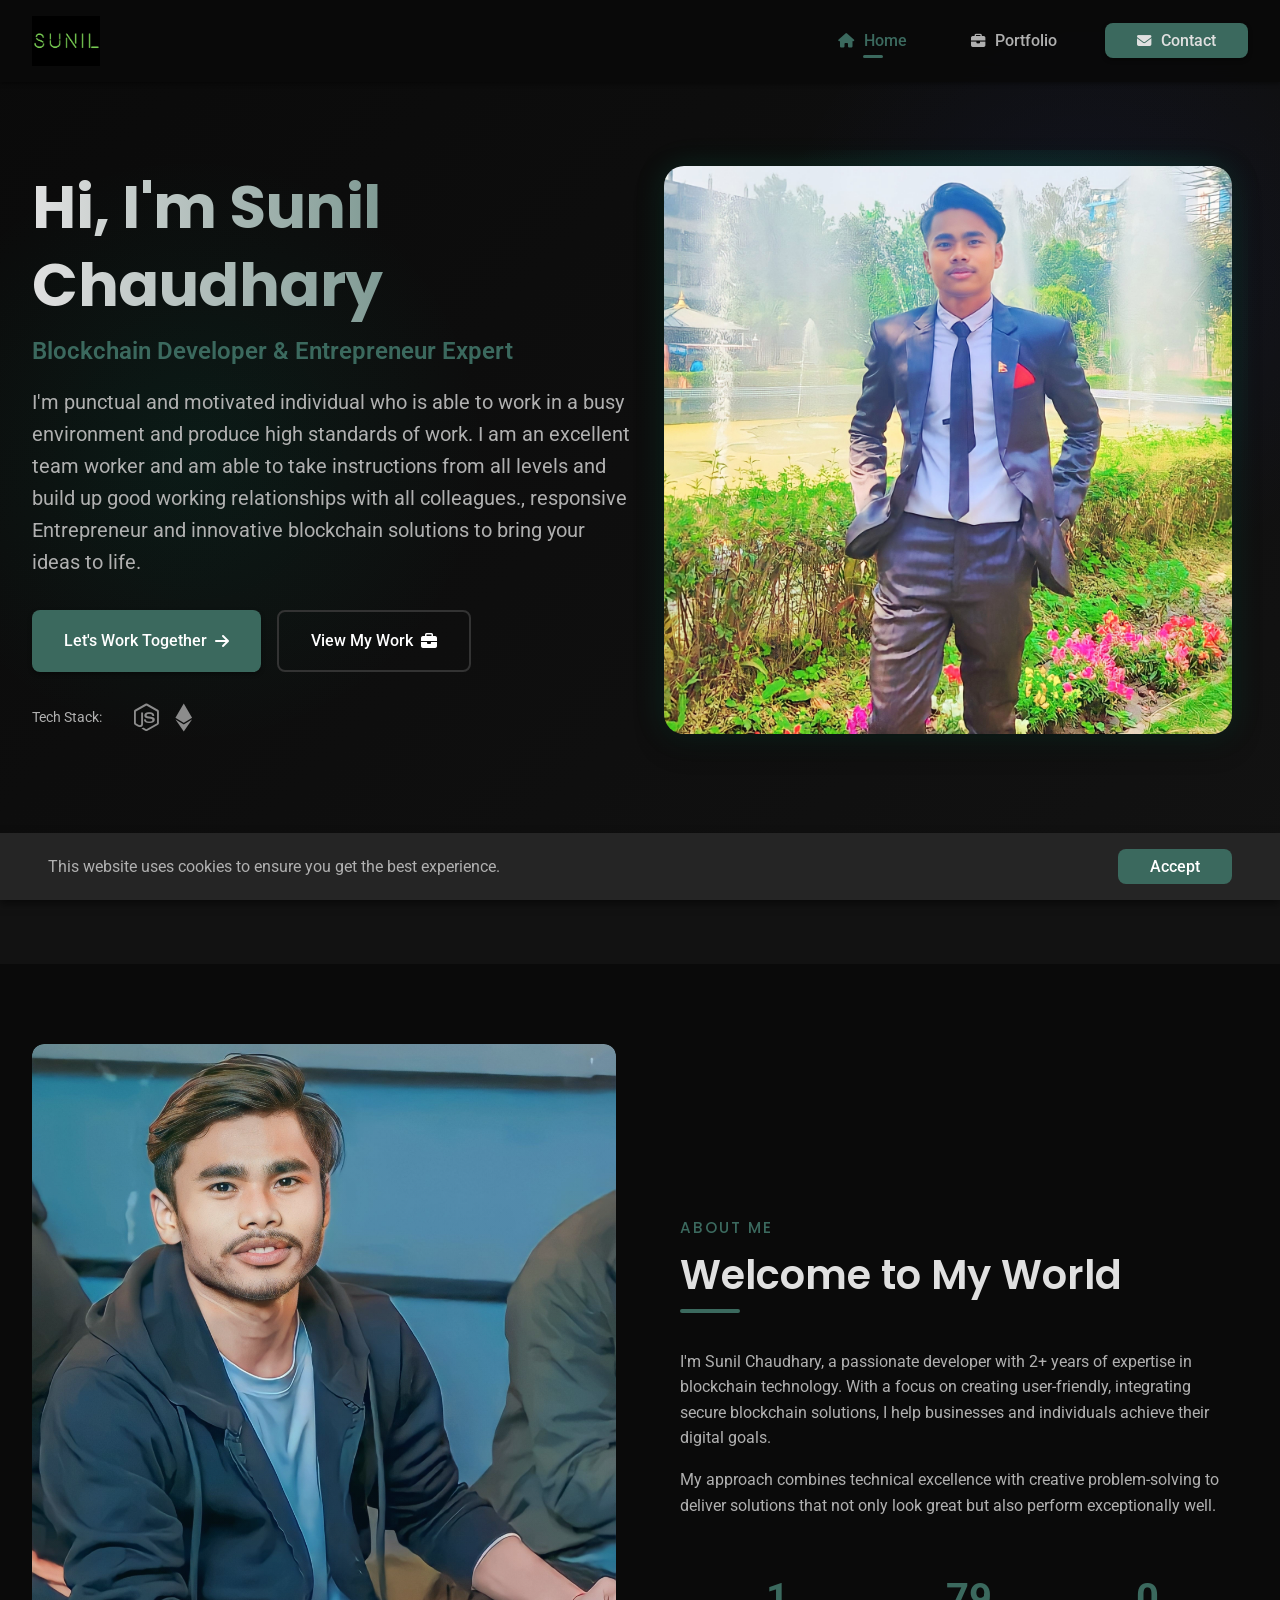
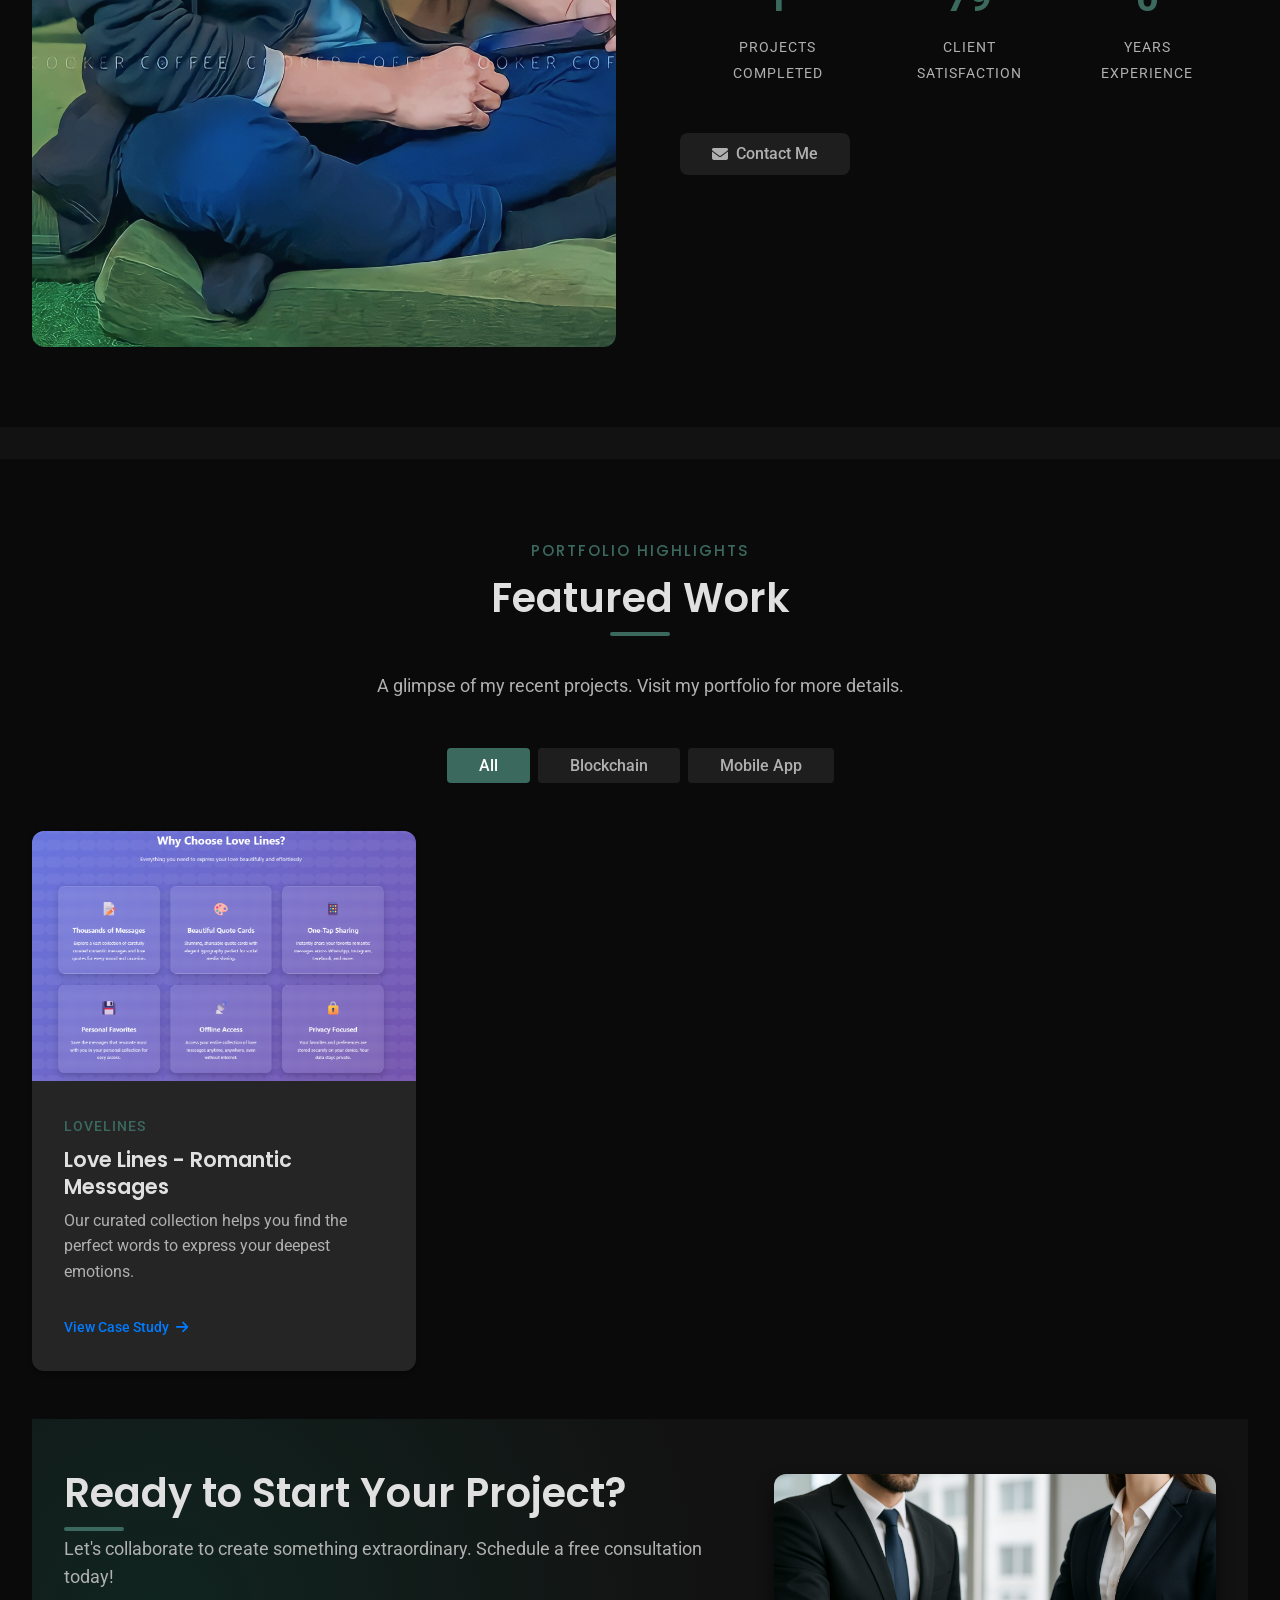
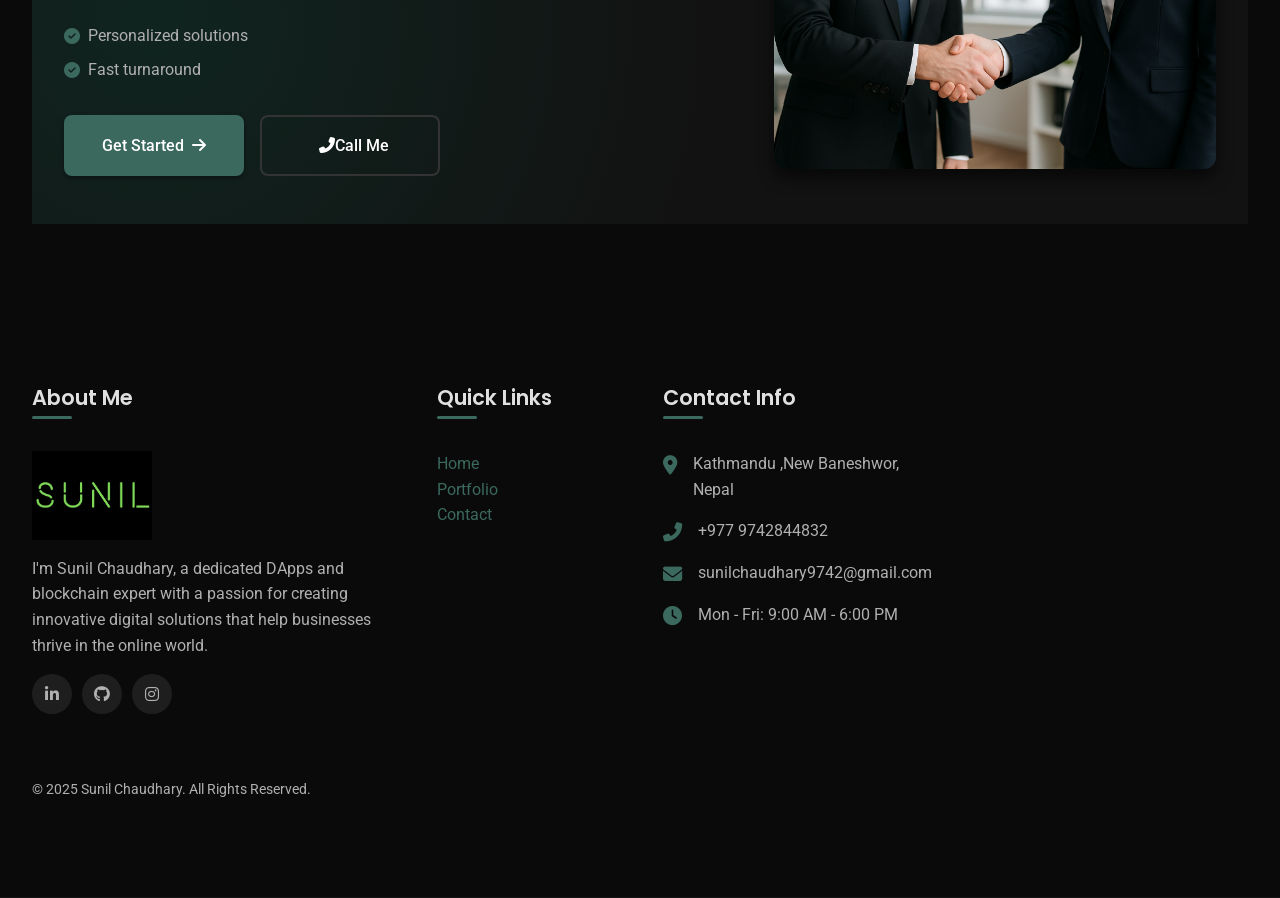
==== index.html @ 22978371 "index.html" ====
<!DOCTYPE html>
<html lang="en">
<head>
    <!-- Basic Meta Tags -->
    <meta charset="UTF-8">
    <meta name="viewport" content="width=device-width, initial-scale=1.0">
    <meta http-equiv="X-UA-Compatible" content="ie=edge">
    <!-- Wolf Face Favicon -->
    <meta name="google-adsense-account" content="ca-pub-7037045839749874">
<meta http-equiv="Content-Security-Policy" content="upgrade-insecure-requests">

    
    <!-- SEO Meta Tags -->
    <meta name="title" content="Sunil Chaudhary - Entrepreneur & Blockchain Developer ">
    <meta name="description" content="Looking for a professional Sunil Chaudhary delivers expert blockchain solutions with 2+ years experience. Specializing in responsive design, smart contracts for businesses worldwide. Hire a skilled developer today!">
    <meta name="keywords" content="Sunil Chaudhary, blockchain developer,blockchain integration, , smart contracts, DApps, ">
    <meta name="author" content="Sunil Chaudhary">
    <meta name="revisit-after" content="6 days">
    <meta name="language" content="English">
    <meta name="geo.region" content="US-NP">
    <meta name="geo.placename" content="NEPAL">

     <!-- Open Graph / Facebook -->
   <meta property="og:title" content="Sunil Chaudhary Entrepreneur & Blockchain Developer">
    <meta property="og:description" content="Sunil Chaudhary offers professional app development and blockchain solutions with 2+ years of experience. Specializing in responsive design, smart contracts, .">
    <meta property="og:type" content="appsite">
    <meta property="og:url" content="https://sunilchaudhary3.com.np/">
    <meta property="og:image" content="https://sunilchaudhary3.com.np/og-image.jpg">
    <meta property="og:image:width" content="1200">
    <meta property="og:image:height" content="630">
    <meta property="og:site_name" content="Sunil Chaudhary app Development">
    <meta property="og:locale" content="en_US">
    

    <!-- Twitter -->
    <meta name="twitter:card" content="summary_large_image">
    <meta name="twitter:site" content="@sunilchaudhary">
    <meta name="twitter:creator" content="@sunilchaudhary">
    <meta name="twitter:title" content="Sunil Chaudhary - Expert app & Blockchain Developer">
    <meta name="twitter:description" content="Sunil Chaudhary offers professional app development and blockchain solutions. Explore my portfolio,  and contact me for custom projects.">
    <meta name="twitter:image" content="image/logo.png">
    
    <!-- Canonical Link -->
    <link rel="canonical" href="https://sunilchaudhary3.com.np/" />
    
    
    
    <!-- Fonts -->
    <link href="https://fonts.googleapis.com/css2?family=Poppins:wght@300;400;500;600;700&family=Roboto:wght@300;400;500;700&display=swap" rel="stylesheet">
    
    <!-- Font Awesome Icons -->
    <link rel="stylesheet" href="https://cdnjs.cloudflare.com/ajax/libs/font-awesome/6.4.0/css/all.min.css">
    <link rel="icon" type="image/jpeg" href="favicon.jpg">
    <!-- Stylesheets -->
    <link rel="stylesheet" href="styles.css">
    
     <script src="main.js"></script>
    
    
    
    <title>Sunil Chaudhary - Entrepreneur & Blockchain Developer | </title>
    
    <!-- Structured Data for SEO -->
    <script type="application/ld+json">
    {
      "@context": "https://www.linkedin.com/in/sunil-chaudhary-114801278/",
      "@type": "ProfessionalService",
      "name": "Sunil Chaudhary app Development",
      "image": "https://www.linkedin.com/in/sunil-chaudhary-114801278/",
      "url": "https://sunilchaudhary3.com.np/",
      "telephone": "+977 9742844832",
      "address": {
        "@type": "PostalAddress",
        "streetAddress": "456 Tech Street",
        "addressLocality": "NEPAL",
        "addressRegion": "NP",
        "postalCode": "44600",
        "addressCountry": "US"
      },
      "geo": {
        "@type": "GeoCoordinates",
        "latitude":	27.70077°N,
        "longitude": 85.30014° E

      },
      "openingHoursSpecification": {
        "@type": "OpeningHoursSpecification",
        "dayOfWeek": [
          "Monday",
          "Tuesday",
          "Wednesday",
          "Thursday",
          "friday",
        ],
        "opens": "09:00",
        "closes": "18:00"
      },
      "sameAs": [
       
        "https://www.linkedin.com/in/sunil-chaudhary-114801278/"
      ]
    }
    </script>
</head>
<body>
    <!-- Skip to Main Content for Accessibility -->
    <a href="#main-content" class="skip-to-content">Skip to content</a>


    <!-- Cookie Consent Banner -->
    <div id="cookie-consent" class="cookie-banner">
        <div class="container">
            <p>This website uses cookies to ensure you get the best experience. </p>
            <button id="accept-cookies" class="cookie-btn">Accept</button>
        </div>
    </div>

    <!-- Header Section -->
    <header class="header">
        <div class="container">
            <div class="logo">
                <a href="index.html" aria-label="Sunil Chaudhary Home">
                    
                    <img src="image/logo.png" alt="Sunil Chaudhary Logo" width="150" height="150">
                </a>
            </div>
            
            <!-- Mobile Menu Toggle -->
            <button class="mobile-menu-toggle" aria-label="Toggle Navigation Menu">
                <i class="fas fa-bars"></i>
            </button>
            
            <nav class="nav-menu">
                <ul>
                    <li><a href="index.html" class="active"><i class="fas fa-home"></i> Home</a></li>
                    <li><a href="portfolio.html"><i class="fas fa-briefcase"></i> Portfolio</a>
                    <li><a href="contact.html" class="contact-btn"><i class="fas fa-envelope"></i> Contact</a></li>
                </ul>
            </nav>
        </div>
    </header>

    <main id="main-content">
        <!-- Hero Section -->
        <section class="hero">
            <div class="container">
                <div class="hero-content">
                    <h1 class="animate-fade-in">Hi, I'm Sunil Chaudhary</h1>
                    <p class="subtitle animate-slide-up">Blockchain Developer & Entrepreneur Expert</p>
                    <p class="intro-text animate-slide-up delay-1">I'm punctual and motivated individual who is able to work in a busy environment and produce high standards of work. I am an excellent team worker and am able to take instructions from all levels and build up good working relationships with all colleagues., responsive Entrepreneur and innovative blockchain solutions to bring your ideas to life.</p>
                    <div class="hero-cta animate-slide-up delay-2">
                        <a href="contact.html" class="cta-button primary">Let's Work Together <i class="fas fa-arrow-right"></i></a>
                        <a href="portfolio.html" class="cta-button secondary">View My Work <i class="fas fa-briefcase"></i></a>
                    </div>
                    <div class="tech-stack animate-fade-in delay-3">
                        <span>Tech Stack:</span>
                        <i class="fab fa-Solidity" title="Solidity"></i>
                        <i class="fab fa-node-js" title="Node.js"></i>
                        <i class="fab fa-ethereum" title="Ethereum"></i>
                    
                        
                    </div>
                </div>
                <div class="hero-image animate-slide-in-right">
                    <img src="image/logo.gen.jpg" alt="Sunil Chaudhary - Blockchain Developer and Entrepreneur Expert" width="600" height="500">
                </div>
            </div>
        </section>

        <!-- AdSense Banner -->
        <div class="ad-container">
            <div class="container">
                <!-- AdSense Ad Unit -->
                <ins class="adsbygoogle"
                     style="display:block"
                     data-ad-client="ca-pub-XXXXXXXXXXXXXXXX"
                     data-ad-slot="XXXXXXXXXX"
                     data-ad-format="auto"
                     data-full-width-responsive="true"></ins>
            </div>
        </div>

        <!-- Introduction Section -->
        <section class="introduction" id="introduction">
            <div class="container">
                <div class="two-col-layout">
                    <div class="intro-image">
                        <img src="image/logo.svg.jpg" alt="Sunil Chaudhary - Blockchain Expert" width="400" height="500">
                    </div>
                    <div class="intro-content">
                        <span class="section-subtitle">About Me</span>
                        <h2>Welcome to My World</h2>
                        <p>I'm Sunil Chaudhary, a passionate developer with 2+ years of expertise in  blockchain technology. With a focus on creating user-friendly, integrating secure blockchain solutions, I help businesses and individuals achieve their digital goals.</p>
                        <p>My approach combines technical excellence with creative problem-solving to deliver solutions that not only look great but also perform exceptionally well.</p>
                        
                        <div class="stats-container">
                            <div class="stat-item">
                                <span class="stat-number">2+</span>
                                <span class="stat-label">Projects Completed</span>
                            </div>
                            <div class="stat-item">
                                <span class="stat-number">100+</span>
                                <span class="stat-label">Client Satisfaction</span>
                            </div>
                            <div class="stat-item">
                                <span class="stat-number">1+</span>
                                <span class="stat-label">Years Experience</span>
                            </div>
                        </div>
                         
                        
                        <div class="quick-links"> 
                            <a href="contact.html" class="link-button"><i class="fas fa-envelope"></i> Contact Me</a>
                            
                        </div>
                    </div>
                </div>
            </div>
        </section>

        <!-- AdSense In-article Ad -->
        <div class="ad-container in-article">
            <div class="container">
                <ins class="adsbygoogle"
                     style="display:block; text-align:center;"
                     data-ad-layout="in-article"
                     data-ad-format="fluid"
                     data-ad-client="ca-pub-XXXXXXXXXXXXXXXX"
                     data-ad-slot="XXXXXXXXXX"></ins>
            </div>
        </div>

        <!-- Featured Work Section -->
        <section class="featured-work" id="featured-work">
            <div class="container">
                <div class="section-header">
                    <span class="section-subtitle">Portfolio Highlights</span>
                    <h2>Featured Work</h2>
                    <p class="section-description">A glimpse of my recent projects. Visit my portfolio for more details.</p>
                </div>
                
                <div class="work-filter">
                    <button class="filter-btn active" data-filter="all">All</button> 
                    <button class="filter-btn" data-filter="blockchain">Blockchain</button>
               <button class="filter-btn" data-filter="blockchain">Mobile App</button>
                </div>
                
                <div class="work-grid">     
                    <div class="work-item" data-category="blockchain ecommerce">
                        <div class="work-img">
                            <img src="image/lovelines.png" alt="App by Sunil Chaudhary" loading="lazy" width="370" height="250">
                            <div class="work-overlay">
                                <div class="work-links">
                                    <a href="portfolio.html" class="work-link"><i class="fas fa-link"></i></a>
                                    <a href="image/lovelines.png" class="work-zoom"><i class="fas fa-search-plus"></i></a>
                                </div>
                            </div>
                        </div>
                        <div class="work-content">
                            <span class="work-category">lovelines</span>
                            <h3>Love Lines - Romantic Messages</h3>
                            <p>Our curated collection helps you find the perfect words to express your deepest emotions.</p>
                            <a href="portfolio.html" class="read-more">View Case Study <i class="fas fa-arrow-right"></i></a>
                        </div>
                    </div>
                </div>

 
        <!-- Call to Action Section -->
        <section class="cta-section">
            <div class="container">
                <div class="cta-inner">
                    <div class="cta-content">
                        <h2>Ready to Start Your Project?</h2>
                        <p>Let's collaborate to create something extraordinary. Schedule a free consultation today!</p>
                        <ul class="cta-features">
                            <li><i class="fas fa-check-circle"></i> Personalized solutions</li>
                            <li><i class="fas fa-check-circle"></i> Fast turnaround</li>
                        </ul>
                        <div class="cta-buttons">
                            <a href="contact.html" class="cta-button primary">Get Started <i class="fas fa-arrow-right"></i></a>
                            <a href="tel:++9779742844832" class="cta-button secondary"><i class="fas fa-phone-alt"></i> Call Me</a>
                        </div>
                    </div>
                    <div class="cta-image">
                        <img src="image/let's connect.png" alt="Let's work together" width="450" height="350" loading="lazy">
                    </div>
                </div>
            </div>
        </section>
    </main>

    <!-- Footer Section -->
    <footer class="footer">
        <div class="footer-top">
            <div class="container">
                <div class="footer-widgets">
                    <div class="footer-widget about">
                        <h3 class="widget-title">About Me</h3>
                        <div class="widget-content">
                            <img src="image/logo.png" alt="Sunil Chaudhary Logo" width="120" height="40" class="footer-logo">
                            <p>I'm Sunil Chaudhary, a dedicated DApps and blockchain expert with a passion for creating innovative digital solutions that help businesses thrive in the online world.</p>
                            <div class="social-links">
                                <a href="https://www.linkedin.com/in/sunil-chaudhary-114801278/" target="_blank" rel="noopener noreferrer" aria-label="LinkedIn"><i class="fab fa-linkedin-in"></i></a>
                                <a href="https://github.com/sunilchaudhary97" target="_blank" rel="noopener noreferrer" aria-label="GitHub"><i class="fab fa-github"></i></a>
                                <a href="https://www.instagram.com/becomingsunil35/" target="_blank" rel="noopener noreferrer" aria-label="Instagram"><i class="fab fa-instagram"></i></a>

                                
                            </div>
                        </div>
                    </div>
                    
                    <div class="footer-widget links">
                        <h3 class="widget-title">Quick Links</h3>
                        <div class="widget-content">
                            <ul>
                                <li><a href="index.html">Home</a></li>
                                <li><a href="portfolio.html">Portfolio</a></li>
                                <li><a href="contact.html">Contact</a></li>
                            </ul>
                        </div>
                    </div>
                
                    <div class="footer-widget contact">
                        <h3 class="widget-title">Contact Info</h3>
                        <div class="widget-content">
                            <div class="contact-info">
                                <div class="info-item">
                                    <i class="fas fa-map-marker-alt"></i>
                                    <p>Kathmandu ,New Baneshwor, Nepal</p>
                                </div>
                                <div class="info-item">
                                    <i class="fas fa-phone-alt"></i>
                                    <p><a href="tel:+977 9742844832">+977 9742844832</a></p>
                                </div>
                                <div class="info-item">
                                    <i class="fas fa-envelope"></i>
                                    <p><a href="mailto:sunilchaudhary9742@gmail.com">sunilchaudhary9742@gmail.com</a></p>
                                </div>
                                <div class="info-item">
                                    <i class="fas fa-clock"></i>
                                    <p>Mon - Fri: 9:00 AM - 6:00 PM</p>
                            </div>
                        </div>
                    </div>
                </div>
            </div>
        </div>
        
        <div class="footer-bottom">
            <div class="container">
                <div class="copyright">
                    <p>&copy; 2025 Sunil Chaudhary. All Rights Reserved.</p>
                </div>
            </div>
        </div>
        
        <!-- Back to Top Button -->
        <a href="#" id="back-to-top" class="back-to-top" aria-label="Back to Top">
            <i class="fas fa-arrow-up"></i>
        </a>
    </footer>

    <!-- Cookie Consent Script -->
    <script>
        document.addEventListener('DOMContentLoaded', function() {
            const cookieConsent = document.getElementById('cookie-consent');
            const acceptCookies = document.getElementById('accept-cookies');
            
            // Check if user has already accepted cookies
            if (!localStorage.getItem('cookiesAccepted')) {
                cookieConsent.classList.add('show');
            }
            
            acceptCookies.addEventListener('click', function() {
                localStorage.setItem('cookiesAccepted', 'true');
                cookieConsent.classList.remove('show');
            });
        });
    </script>

    <!-- JavaScript Libraries and Custom Scripts -->
    <script src="https://code.jquery.com/jquery-3.6.0.min.js"></script>
    <script src="js/main.js"></script>
    <script src="js/animation.js"></script>
    
    
    <!-- Google Analytics Script --><script>
        window.dataLayer = window.dataLayer || [];
        function gtag(){dataLayer.push(arguments);}
        gtag('js', new Date());
        gtag('config', 'G-XXXXXXXXXX');
    </script>
    
    <!-- AdSense Script Initialization -->
    <script>
        (adsbygoogle = window.adsbygoogle || []).push({});
    </script>

          
    </script>
</body>
</html>
---- styles.css ----
/*--------------------------------------------------------------
# Base CSS - Comprehensive styling for Sunil Chaudhary's Portfolio
# Author: Sunil Chaudhary
# Version: 1.0
--------------------------------------------------------------*/

/*--------------------------------------------------------------
# CSS Variables & Normalization
--------------------------------------------------------------*/
:root {
    /* Color Variables */
    --primary-color: #3b695e;
    --primary-color-dark: #00a57d;
    --primary-color-light: #1de9b6;
    --secondary-color: #363d67;
    --accent-color: #4a2d37;
    --dark-bg: #121212;
    --darker-bg: #0a0a0a;
    --dark-surface: #1e1e1e;
    --dark-card: #252525;
    --dark-border: #333333;
    --text-primary: #ffffff;
    --text-secondary: #b0b0b0;
    --text-muted: #8c8c8c;
    --text-highlight: #e0e0e0;
    --success-color: #4caf50;
    --warning-color: #ff9800;
    --danger-color: #7c5956;
    --info-color: #2196f3;
    
    /* Typography */
    --font-heading: 'Poppins', sans-serif;
    --font-body: 'Roboto', sans-serif;
    
    /* Spacing */
    --spacing-xs: 0.25rem;
    --spacing-sm: 0.5rem;
    --spacing-md: 1rem;
    --spacing-lg: 2rem;
    --spacing-xl: 3rem;
    --spacing-xxl: 5rem;
    
    /* Border Radius */
    --border-radius-sm: 4px;
    --border-radius-md: 8px;
    --border-radius-lg: 12px;
    --border-radius-xl: 20px;
    --border-radius-circle: 50%;
    
    /* Shadows */
    --shadow-sm: 0 2px 4px rgba(0, 0, 0, 0.4);
    --shadow-md: 0 4px 8px rgba(0, 0, 0, 0.5);
    --shadow-lg: 0 8px 16px rgba(0, 0, 0, 0.6);
    --shadow-inner: inset 0 2px 4px rgba(0, 0, 0, 0.25);
    
    /* Transitions */
    --transition-fast: 0.2s ease;
    --transition-normal: 0.3s ease;
    --transition-slow: 0.5s ease;
    
    /* Container Widths */
    --container-max-width: 1400px;
    --container-width-lg: 1200px;
    --container-width-md: 960px;
    --container-width-sm: 720px;
    --container-width-xs: 540px;
    
    /* Z-index layers */
    --z-tooltip: 10;
    --z-fixed: 100;
    --z-modal: 1000;
}

/* Normalization */
*,
*::before,
*::after {
    box-sizing: border-box;
    margin: 0;
    padding: 0;
}

html {
    font-size: 16px;
    scroll-behavior: smooth;
    scrollbar-width: thin;
    scrollbar-color: var(--primary-color) var(--dark-bg);
}

body {
    font-family: var(--font-body);
    font-size: 1rem;
    line-height: 1.6;
    color: var(--text-primary);
    background-color: var(--dark-bg);
    overflow-x: hidden;
    min-height: 100vh;
}

img {
    max-width: 100%;
    height: auto;
    display: block;
}

a {
    color: var(--primary-color);
    text-decoration: none;
    transition: color var(--transition-normal);
}

a:hover {
    color: var(--primary-color-light);
}

ul {
    list-style: none;
}

button,
input,
textarea,
select {
    font-family: inherit;
    font-size: inherit;
    outline: none;
    border: none;
}

button {
    cursor: pointer;
    background: transparent;
}

/* Custom scrollbar */
::-webkit-scrollbar {
    width: 10px;
    height: 10px;
}

::-webkit-scrollbar-track {
    background: var(--darker-bg);
}

::-webkit-scrollbar-thumb {
    background: var(--primary-color-dark);
    border-radius: var(--border-radius-md);
}

::-webkit-scrollbar-thumb:hover {
    background: var(--primary-color);
}

/*--------------------------------------------------------------
# Typography
--------------------------------------------------------------*/
h1, h2, h3, h4, h5, h6 {
    font-family: var(--font-heading);
    font-weight: 600;
    line-height: 1.3;
    margin-bottom: var(--spacing-md);
    color: var(--text-highlight);
}

h1 {
    font-size: 3.5rem;
    font-weight: 700;
    letter-spacing: -0.5px;
    margin-bottom: var(--spacing-lg);
}

h2 {
    font-size: 2.5rem;
    position: relative;
    margin-bottom: var(--spacing-xl);
}

h2:after {
    content: '';
    position: absolute;
    bottom: -12px;
    left: 0;
    width: 60px;
    height: 4px;
    background: var(--primary-color);
    border-radius: var(--border-radius-sm);
}

.section-header h2:after {
    left: 50%;
    transform: translateX(-50%);
}

h3 {
    font-size: 1.75rem;
}

h4 {
    font-size: 1.5rem;
}

h5 {
    font-size: 1.25rem;
}

h6 {
    font-size: 1rem;
}

p {
    margin-bottom: var(--spacing-md);
    color: var(--text-secondary);
}

.section-subtitle {
    font-family: var(--font-heading);
    font-size: 0.95rem;
    font-weight: 500;
    text-transform: uppercase;
    letter-spacing: 2px;
    color: var(--primary-color);
    margin-bottom: var(--spacing-sm);
    display: block;
}

.section-description {
    color: var(--text-secondary);
    font-size: 1.1rem;
    max-width: 700px;
    margin: 0 auto var(--spacing-xl);
}

.text-muted {
    color: var(--text-muted);
}

.text-center {
    text-align: center;
}

.text-right {
    text-align: right;
}

.text-primary {
    color: var(--primary-color);
}

.text-accent {
    color: var(--accent-color);
}

/*--------------------------------------------------------------
# Layout & Containers
--------------------------------------------------------------*/
.container {
    width: 100%;
    max-width: var(--container-max-width);
    padding: 0 var(--spacing-lg);
    margin: 0 auto;
}

section {
    padding: var(--spacing-xxl) 0;
    position: relative;
}

section:nth-child(odd) {
    background-color: var(--darker-bg);
}

.section-header {
    text-align: center;
    margin-bottom: var(--spacing-xl);
}

.two-col-layout {
    display: grid;
    grid-template-columns: repeat(2, 1fr);
    gap: var(--spacing-xl);
    align-items: center;
}

/*--------------------------------------------------------------
# Header & Navigation
--------------------------------------------------------------*/
.header {
    position: fixed;
    top: 0;
    left: 0;
    width: 100%;
    background-color: rgba(10, 10, 10, 0.95);
    box-shadow: var(--shadow-sm);
    padding: var(--spacing-md) 0;
    z-index: var(--z-fixed);
    backdrop-filter: blur(10px);
    -webkit-backdrop-filter: blur(10px);
    transition: all var(--transition-normal);
}

.header.scrolled {
    padding: var(--spacing-sm) 0;
    background-color: rgba(10, 10, 10, 0.98);
    box-shadow: var(--shadow-md);
}

.header .container {
    display: flex;
    justify-content: space-between;
    align-items: center;
}

.logo {
    display: flex;
    align-items: center;
}

.logo img {
    max-height: 50px;
    width: auto;
}

.nav-menu {
    display: flex;
    align-items: center;
}

.nav-menu ul {
    display: flex;
    align-items: center;
    gap: var(--spacing-lg);
}

.nav-menu a {
    color: var(--text-secondary);
    font-weight: 500;
    font-size: 1rem;
    padding: var(--spacing-sm) var(--spacing-md);
    border-radius: var(--border-radius-md);
    transition: all var(--transition-normal);
    position: relative;
}

.nav-menu a i {
    margin-right: 6px;
    font-size: 0.9rem;
}

.nav-menu a:hover,
.nav-menu a.active {
    color: var(--primary-color);
}

.nav-menu a.active:after {
    content: '';
    position: absolute;
    bottom: 0;
    left: 50%;
    transform: translateX(-50%);
    width: 20px;
    height: 3px;
    background-color: var(--primary-color);
    border-radius: var(--border-radius-sm);
}

.contact-btn {
    background-color: var(--primary-color);
    color: var(--text-highlight) !important;
    padding: var(--spacing-sm) var(--spacing-lg) !important;
    border-radius: var(--border-radius-md);
    box-shadow: var(--shadow-sm);
    transition: all var(--transition-normal);
}

.contact-btn:hover {
    background-color: var(--primary-color-dark);
    transform: translateY(-3px);
    box-shadow: var(--shadow-md);
}

.mobile-menu-toggle {
    display: none;
    color: var(--text-primary);
    font-size: 1.5rem;
}

/* Dropdown Menus */

/* Skip to content for accessibility */
.skip-to-content {
    position: absolute;
    left: -9999px;
    z-index: var(--z-modal);
    background: var(--primary-color);
    color: white;
    padding: var(--spacing-md);
    transition: none;
}

.skip-to-content:focus {
    left: 0;
    top: 0;
}

/*--------------------------------------------------------------
# Hero Section
--------------------------------------------------------------*/
.hero {
    min-height: 100vh;
    display: flex;
    align-items: center;
    background: linear-gradient(135deg, var(--darker-bg) 0%, var(--dark-bg) 100%);
    padding-top: 80px;
    position: relative;
    overflow: hidden;
}

.hero::before {
    content: '';
    position: absolute;
    width: 100%;
    height: 100%;
    background: radial-gradient(circle at 15% 50%, rgba(0, 200, 150, 0.08) 0%, transparent 25%),
                radial-gradient(circle at 85% 30%, rgba(61, 90, 254, 0.08) 0%, transparent 25%);
    pointer-events: none;
}

.hero .container {
    display: flex;
    align-items: center;
    justify-content: space-between;
}

.hero-content {
    flex: 1;
    max-width: 600px;
    z-index: 1;
}

.hero h1 {
    margin-bottom: var(--spacing-sm);
    font-size: 3.75rem;
    background: linear-gradient(to right, var(--text-highlight), var(--primary-color));
    -webkit-background-clip: text;
    -webkit-text-fill-color: transparent;
    background-clip: text;
}

.hero .subtitle {
    color: var(--primary-color);
    font-size: 1.5rem;
    font-weight: 600;
    margin-bottom: var(--spacing-md);
}

.hero .intro-text {
    font-size: 1.25rem;
    color: var(--text-secondary);
    margin-bottom: var(--spacing-lg);
}

.hero-cta {
    display: flex;
    gap: var(--spacing-md);
    margin-bottom: var(--spacing-lg);
}

.cta-button {
    padding: var(--spacing-md) var(--spacing-lg);
    border-radius: var(--border-radius-md);
    font-weight: 500;
    display: inline-flex;
    align-items: center;
    justify-content: center;
    transition: all var(--transition-normal);
    min-width: 180px;
}

.cta-button i {
    margin-left: 8px;
}

.cta-button.primary {
    background-color: var(--primary-color);
    color: white;
    box-shadow: var(--shadow-sm);
}

.cta-button.primary:hover {
    background-color: var(--primary-color-dark);
    transform: translateY(-3px);
    box-shadow: var(--shadow-md);
}

.cta-button.secondary {
    background-color: transparent;
    color: var(--text-primary);
    border: 2px solid var(--dark-border);
}

.cta-button.secondary:hover {
    border-color: var(--primary-color);
    color: var(--primary-color);
    transform: translateY(-3px);
}

.hero-image {
    flex: 1;
    max-width: 600px;
    position: relative;
    display: flex;
    justify-content: flex-end;
    z-index: 1;
    padding: var(--spacing-md);
}

.hero-image img {
    border-radius: var(--border-radius-xl);
    box-shadow: 0 10px 30px rgba(0, 0, 0, 0.25), 
                0 0 30px rgba(0, 200, 150, 0.15);
    position: relative;
    z-index: 2;
    transition: all 0.5s ease;
    transform-origin: center;
}

/* Hero image decorative elements */
.hero-image::before {
    content: '';
    position: absolute;
    width: 100%;
    height: 100%;
    background: radial-gradient(circle at 60% 30%, 
                rgba(0, 200, 150, 0.15), 
                transparent 50%);
    top: 0;
    right: 0;
    z-index: 1;
    border-radius: var(--border-radius-xl);
}

.hero-image::after {
    content: '';
    position: absolute;
    width: 80%;
    height: 80%;
    border: 2px dashed rgba(61, 90, 254, 0.2);
    border-radius: var(--border-radius-xl);
    top: 10%;
    right: 10%;
    z-index: 0;
    animation: rotate 50s linear infinite;
}

/* Animations for hero image */
@keyframes float {
    0% {
        transform: translateY(0px);
    }
    50% {
        transform: translateY(-15px);
    }
    100% {
        transform: translateY(0px);
    }
}

@keyframes zoomInReveal {
    0% {
        opacity: 0;
        transform: scale(0.85);
    }
    100% {
        opacity: 1;
        transform: scale(1);
    }
}

@keyframes rotate {
    0% {
        transform: rotate(0deg);
    }
    100% {
        transform: rotate(360deg);
    }
}

/* Animation classes */
.animate-float {
    animation: float 6s ease-in-out infinite;
}

.animate-zoom-in {
    animation: zoomInReveal 1.2s ease-out forwards;
    opacity: 0;
}

.tech-stack {
    display: flex;
    align-items: center;
    gap: var(--spacing-md);
}

.tech-stack span {
    color: var(--text-secondary);
    font-size: 0.9rem;
}

.tech-stack i {
    font-size: 1.75rem;
    color: var(--text-muted);
    transition: all var(--transition-normal);
}

.tech-stack i:hover {
    color: var(--primary-color);
    transform: translateY(-3px);
}

/*--------------------------------------------------------------
# Services Section
--------------------------------------------------------------*/


/*--------------------------------------------------------------
# Introduction Section
--------------------------------------------------------------*/
.intro-image {
    position: relative;
    border-radius: var(--border-radius-lg);
    overflow: hidden;
}

.intro-image::before {
    content: '';
    position: absolute;
    top: 0;
    left: 0;
    width: 100%;
    height: 100%;
    background: linear-gradient(135deg, rgba(0, 200, 150, 0.3), rgba(61, 90, 254, 0.3));
    opacity: 0.3;
    z-index: 1;
}

.intro-image img {
    width: 100%;
    border-radius: var(--border-radius-lg);
    transition: all var(--transition-normal);
}

.intro-image:hover img {
    transform: scale(1.03);
}

.intro-content {
    padding: var(--spacing-md);
}

.stats-container {
    display: flex;
    justify-content: space-between;
    margin: var(--spacing-lg) 0;
}

.stat-item {
    text-align: center;
    padding: var(--spacing-md);
}

.stat-number {
    font-size: 2.5rem;
    font-weight: 700;
    color: var(--primary-color);
    display: block;
    margin-bottom: var(--spacing-xs);
}

.stat-label {
    color: var(--text-secondary);
    font-size: 0.9rem;
    text-transform: uppercase;
    letter-spacing: 1px;
}

.quick-links {
    display: flex;
    gap: var(--spacing-md);
    flex-wrap: wrap;
}

.link-button {
    display: inline-flex;
    align-items: center;
    padding: var(--spacing-sm) var(--spacing-lg);
    border-radius: var(--border-radius-md);
    background-color: var(--dark-surface);
    color: var(--text-secondary);
    font-weight: 500;
    transition: all var(--transition-normal);
}

.link-button i {
    margin-right: var(--spacing-sm);
    transition: transform var(--transition-fast);
}

.link-button:hover {
    background-color: var(--primary-color);
    color: white;
    transform: translateY(-3px);
}

.link-button:hover i {
    transform: translateY(-2px);
}

/*--------------------------------------------------------------
# Work/Portfolio Section
--------------------------------------------------------------*/
.work-filter {
    display: flex;
    justify-content: center;
    gap: var(--spacing-sm);
    margin-bottom: var(--spacing-xl);
    flex-wrap: wrap;
}

.filter-btn {
    padding: var(--spacing-sm) var(--spacing-lg);
    border-radius: var(--border-radius-sm);
    background-color: var(--dark-surface);
    color: var(--text-secondary);
    font-weight: 500;
    transition: all var(--transition-normal);
}

.filter-btn:hover,
.filter-btn.active {
    background-color: var(--primary-color);
    color: white;
}

.work-grid {
    display: grid;
    grid-template-columns: repeat(auto-fill, minmax(320px, 1fr));
    gap: var(--spacing-lg);
    margin-bottom: var(--spacing-xl);
}

.work-item {
    background-color: var(--dark-card);
    border-radius: var(--border-radius-lg);
    overflow: hidden;
    box-shadow: var(--shadow-sm);
    transition: all var(--transition-normal);
    height: 100%;
}

.work-item:hover {
    transform: translateY(-10px);
    box-shadow: var(--shadow-lg);
}

.work-img {
    position: relative;
    overflow: hidden;
    height: 250px;
}

.work-img img {
    width: 100%;
    height: 100%;
    object-fit: cover;
    transition: all var(--transition-normal);
}

.work-overlay {
    position: absolute;
    top: 0;
    left: 0;
    width: 100%;
    height: 100%;
    background: rgba(0, 0, 0, 0.7);
    display: flex;
    align-items: center;
    justify-content: center;
    opacity: 0;
    transition: all var(--transition-normal);
}

.work-item:hover .work-img img {
    transform: scale(1.1);
}

.work-item:hover .work-overlay {
    opacity: 1;
}

.work-links {
    display: flex;
    gap: var(--spacing-md);
}

.work-link,
.work-zoom {
    width: 45px;
    height: 45px;
    border-radius: var(--border-radius-circle);
    background-color: var(--primary-color);
    display: flex;
    align-items: center;
    justify-content: center;
    color: white;
    font-size: 1rem;
    transition: all var(--transition-normal);
    transform: translateY(20px);
    opacity: 0;
}

.work-item:hover .work-link,
.work-item:hover .work-zoom {
    transform: translateY(0);
    opacity: 1;
}

.work-link:hover,
.work-zoom:hover {
    background-color: white;
    color: var(--primary-color);
}

.work-content {
    padding: var(--spacing-lg);
}

.work-category {
    display: inline-block;
    color: var(--primary-color);
    font-size: 0.85rem;
    font-weight: 500;
    text-transform: uppercase;
    letter-spacing: 1px;
    margin-bottom: var(--spacing-sm);
}

.work-content h3 {
    margin-bottom: var(--spacing-sm);
    font-size: 1.3rem;
}

.read-more {
    display: inline-flex;
    align-items: center;
    margin-top: var(--spacing-sm);
    font-weight: 500;
    color: var(--primary-color);
}

.read-more i {
    margin-left: var(--spacing-xs);
    transition: transform var(--transition-fast);
}

.read-more:hover i {
    transform: translateX(5px);
}

.view-more {
    display: inline-flex;
    align-items: center;
    padding: var(--spacing-md) var(--spacing-xl);
    border-radius: var(--border-radius-md);
    background-color: var(--dark-surface);
    color: var(--text-primary);
    font-weight: 500;
    transition: all var(--transition-normal);
    margin-top: var(--spacing-lg);
    border: 1px solid var(--dark-border);
}

.view-more i {
    margin-right: var(--spacing-sm);
}

.view-more:hover {
    background-color: var(--primary-color);
    color: white;
    border-color: var(--primary-color);
}

/*--------------------------------------------------------------
# Testimonial Section
--------------------------------------------------------------*/
.testimonials {
    background-color: var(--darker-bg);
    position: relative;
    overflow: hidden;
}

.testimonials::before {
    content: '';
    position: absolute;
    width: 300px;
    height: 300px;
    border-radius: var(--border-radius-circle);
    background: radial-gradient(var(--primary-color), transparent);
    opacity: 0.05;
    top: -150px;
    left: -150px;
    z-index: 0;
}

.testimonials::after {
    content: '';
    position: absolute;
    width: 300px;
    height: 300px;
    border-radius: var(--border-radius-circle);
    background: radial-gradient(var(--secondary-color), transparent);
    opacity: 0.05;
    bottom: -150px;
    right: -150px;
    z-index: 0;
}

.testimonial-slider {
    max-width: 800px;
    margin: 0 auto;
    position: relative;
    z-index: 1;
}

.testimonial-item {
    background-color: var(--dark-card);
    border-radius: var(--border-radius-lg);
    padding: var(--spacing-xl);
    text-align: center;
    box-shadow: var(--shadow-md);
    border: 1px solid var(--dark-border);
    position: relative;
}

.quote-icon {
    font-size: 2rem;
    color: var(--primary-color);
    opacity: 0.1;
    margin-bottom: var(--spacing-md);
}

.testimonial-content p {
    font-size: 1.1rem;
    color: var(--text-secondary);
    line-height: 1.8;
    margin-bottom: var(--spacing-lg);
}

.rating {
    margin-bottom: var(--spacing-md);
}

.rating i {
    color: #ffc107;
    margin: 0 2px;
}

.testimonial-author {
    display: flex;
    align-items: center;
    justify-content: center;
    margin-top: var(--spacing-lg);
}

.testimonial-author img {
    width: 60px;
    height: 60px;
    border-radius: var(--border-radius-circle);
    margin-right: var(--spacing-md);
    object-fit: cover;
    border: 3px solid var(--primary-color);
}

.author-info h4 {
    margin-bottom: 0;
    font-size: 1.1rem;
}

.author-info p {
    margin-bottom: 0;
    font-size: 0.9rem;
    color: var(--text-muted);
}

.testimonial-controls {
    display: flex;
    align-items: center;
    justify-content: center;
    margin-top: var(--spacing-xl);
}

.prev-testimonial,
.next-testimonial {
    width: 40px;
    height: 40px;
    border-radius: var(--border-radius-circle);
    background-color: var(--dark-surface);
    display: flex;
    align-items: center;
    justify-content: center;
    color: var(--text-secondary);
    transition: all var(--transition-normal);
    z-index: 2;
}

.prev-testimonial:hover,
.next-testimonial:hover {
    background-color: var(--primary-color);
    color: white;
}

.testimonial-dots {
    display: flex;
    align-items: center;
    justify-content: center;
    margin: 0 var(--spacing-md);
    padding: 1rem 0;
    gap: 0.5rem;
}

.testimonial-dots .dot {
    width: 12px;
    height: 12px;
    border-radius: var(--border-radius-circle);
    background-color: var(--dark-surface);
    cursor: pointer;
    transition: all var(--transition-normal);
}

.testimonial-dots .dot.active {
    background-color: var(--primary-color);
    transform: scale(1.2);
}

 

/*--------------------------------------------------------------
# Newsletter Section
--------------------------------------------------------------*/
.newsletter {
    background-color: var(--dark-card);
    padding: var(--spacing-xl) 0;
}

.newsletter-inner {
    display: grid;
    grid-template-columns: 1fr 1fr;
    gap: var(--spacing-xl);
    align-items: center;
    max-width: 1000px;
    margin: 0 auto;
}

.newsletter-content h2 {
    margin-bottom: var(--spacing-md);
}

.newsletter-content p {
    color: var(--text-secondary);
    font-size: 1.1rem;
}

.newsletter-form .form-group {
    display: flex;
    position: relative;
}

.newsletter-form input {
    flex: 1;
    padding: var(--spacing-md) var(--spacing-lg);
    border-radius: var(--border-radius-md);
    background-color: var(--dark-surface);
    color: var(--text-primary);
    font-size: 1rem;
    border: 1px solid var(--dark-border);
}

.newsletter-form .subscribe-btn {
    position: absolute;
    right: 5px;
    top: 5px;
    background-color: var(--primary-color);
    color: white;
    padding: calc(var(--spacing-sm) - 1px) var(--spacing-lg);
    border-radius: var(--border-radius-md);
    font-weight: 500;
    transition: all var(--transition-normal);
}

.newsletter-form .subscribe-btn:hover {
    background-color: var(--primary-color-dark);
}

.form-note {
    margin-top: var(--spacing-sm);
    font-size: 0.85rem;
    color: var(--text-muted);
}

.form-note a {
    color: var(--primary-color);
}

/*--------------------------------------------------------------
# Call to Action Section
--------------------------------------------------------------*/
.cta-section {
    background-color: var(--dark-bg);
    position: relative;
    overflow: hidden;
    padding: var(--spacing-xl) 0;
}

.cta-section::before {
    content: '';
    position: absolute;
    width: 100%;
    height: 100%;
    background: radial-gradient(circle at 10% 50%, rgba(0, 200, 150, 0.1) 0%, transparent 50%);
    top: 0;
    left: 0;
    z-index: 0;
}

.cta-inner {
    display: grid;
    grid-template-columns: 1.5fr 1fr;
    gap: var(--spacing-xl);
    align-items: center;
    position: relative;
    z-index: 1;
}

.cta-content h2 {
    margin-bottom: var(--spacing-md);
}

.cta-content p {
    font-size: 1.1rem;
    margin-bottom: var(--spacing-lg);
}

.cta-features {
    margin-bottom: var(--spacing-lg);
}

.cta-features li {
    display: flex;
    align-items: center;
    margin-bottom: var(--spacing-sm);
    color: var(--text-secondary);
}

.cta-features li i {
    color: var(--primary-color);
    margin-right: var(--spacing-sm);
}

.cta-buttons {
    display: flex;
    gap: var(--spacing-md);
}

.cta-image img {
    max-width: 100%;
    border-radius: var(--border-radius-lg);
    box-shadow: var(--shadow-lg);
}

/*--------------------------------------------------------------
# Footer Section
--------------------------------------------------------------*/
.footer {
    background-color: var(--darker-bg);
    position: relative;
}

.footer-top {
    padding: var(--spacing-xxl) 0 var(--spacing-xl);
    border-bottom: 1px solid rgba(255, 255, 255, 0.05);
}

.footer-widgets {
    display: grid;
    grid-template-columns: 2fr 1fr 1fr 1.5fr;
    gap: var(--spacing-xl);
}

.footer-widget {
    margin-bottom: var(--spacing-lg);
}

.widget-title {
    font-size: 1.3rem;
    margin-bottom: var(--spacing-lg);
    position: relative;
    padding-bottom: var(--spacing-sm);
}

.widget-title::after {
    content: '';
    position: absolute;
    bottom: 0;
    left: 0;
    width: 40px;
    height: 3px;
    background-color: var(--primary-color);
    border-radius: var(--border-radius-sm);
}

.footer-logo {
    margin-bottom: var(--spacing-md);
}

.footer-widget p {
    color: var(--text-secondary);
    margin-bottom: var(--spacing-md);
}

.social-links {
    display: flex;
    gap: 10px;
}

.social-links a {
    display: flex;
    align-items: center;
    justify-content: center;
    width: 40px;
    height: 40px;
    border-radius: var(--border-radius-circle);
    background-color: var(--dark-surface);
    color: var(--text-secondary);
    transition: all var(--transition-normal);
}

.social-links a:hover {
    background-color: var(--primary-color);
    color: white;
    transform: translateY(-3px);
}


.footer-widget.links li a:hover,
.footer-widget.services li a:hover {
    color: var(--primary-color);
    transform: translateX(5px);
}

.contact-info .info-item {
    display: flex;
    margin-bottom: var(--spacing-md);
}

.contact-info .info-item i {
    color: var(--primary-color);
    font-size: 1.2rem;
    margin-right: var(--spacing-md);
    margin-top: 5px;
}

.contact-info .info-item p {
    margin-bottom: 0;
}

.contact-info .info-item a {
    color: var(--text-secondary);
    transition: color var(--transition-normal);
}

.contact-info .info-item a:hover {
    color: var(--primary-color);
}

.footer-bottom {
    padding: var(--spacing-lg) 0;
}

.footer-bottom .container {
    display: flex;
    justify-content: space-between;
    align-items: center;
}

.copyright {
    color: var(--text-muted);
    font-size: 0.9rem;
}

.copyright i {
    color: var(--accent-color);
}

.separator {
    margin: 0 var(--spacing-sm);
}

.footer-links {
    display: flex;
    gap: var(--spacing-lg);
}

.footer-links a {
    color: var(--text-muted);
    font-size: 0.9rem;
    transition: color var(--transition-normal);
}

.footer-links a:hover {
    color: var(--primary-color);
}

.back-to-top {
    position: fixed;
    bottom: 30px;
    right: 30px;
    width: 50px;
    height: 50px;
    background-color: var(--primary-color);
    color: white;
    border-radius: var(--border-radius-circle);
    display: flex;
    align-items: center;
    justify-content: center;
    opacity: 0;
    visibility: hidden;
    transition: all var(--transition-normal);
    z-index: var(--z-fixed);
    box-shadow: var(--shadow-md);
}

.back-to-top.show {
    opacity: 1;
    visibility: visible;
}

.back-to-top:hover {
    background-color: var(--primary-color-dark);
    transform: translateY(-5px);
}

/*--------------------------------------------------------------
# Cookie Banner
--------------------------------------------------------------*/
.cookie-banner {
    position: fixed;
    bottom: -100px;
    left: 0;
    width: 100%;
    background-color: var(--dark-card);
    padding: var(--spacing-md);
    box-shadow: var(--shadow-md);
    z-index: var(--z-modal);
    transition: bottom 0.5s ease;
    opacity: 0;
}

.cookie-banner.show {
    bottom: 0;
    opacity: 1;
}

.cookie-banner .container {
    display: flex;
    justify-content: space-between;
    align-items: center;
}

.cookie-banner p {
    margin-bottom: 0;
    margin-right: var(--spacing-lg);
}

.cookie-btn {
    padding: var(--spacing-sm) var(--spacing-lg);
    background-color: var(--primary-color);
    color: white;
    border-radius: var(--border-radius-md);
    font-weight: 500;
    white-space: nowrap;
}

.cookie-btn:hover {
    background-color: var(--primary-color-dark);
}

/*--------------------------------------------------------------
# Ad Containers
--------------------------------------------------------------*/
.ad-container {
    padding: var(--spacing-lg) 0;
    text-align: center;
    background-color: var(--dark-bg);
}

.ad-container.in-article {
    max-width: var(--container-width-md);
    margin: 0 auto;
    padding: var(--spacing-md) 0;
}

/*--------------------------------------------------------------
# Responsive Media Queries
--------------------------------------------------------------*/
@media screen and (max-width: 1200px) {
    h1 {
        font-size: 3rem;
    }
    
    h2 {
        font-size: 2.2rem;
    }
    
    .footer-widgets {
        grid-template-columns: repeat(2, 1fr);
    }
}

@media screen and (max-width: 992px) {
    .two-col-layout,
    .cta-inner,
    .newsletter-inner {
        grid-template-columns: 1fr;
    }
    
    .nav-menu {
        position: fixed;
        top: 80px;
        left: -100%;
        width: 80%;
        height: 100vh;
        background-color: var(--dark-card);
        flex-direction: column;
        padding: var(--spacing-lg);
        transition: left var(--transition-normal);
        z-index: var(--z-fixed);
    }
    
    .nav-menu.show {
        left: 0;
    }
    
    .nav-menu ul {
        flex-direction: column;
        gap: var(--spacing-md);
    }
    
    .mobile-menu-toggle {
        display: block;
    }
    
    .dropdown-menu {
        position: static;
        opacity: 1;
        visibility: visible;
        transform: none;
        width: 100%;
        display: none;
        padding-left: var(--spacing-lg);
    }
    
    .dropdown.active .dropdown-menu {
        display: block;
    }
}

@media screen and (max-width: 768px) {
    html {
        font-size: 14px;
    }
    
    section {
        padding: var(--spacing-xl) 0;
    }
    
    .header .container {
        padding: 0 var(--spacing-md);
    }
    
    .hero .container {
        flex-direction: column;
    }
    
    .hero-content,
    .hero-image {
        max-width: 100%;
    }
    
    .hero-image {
        justify-content: center;
        margin-top: var(--spacing-lg);
    }
    
    .blog-grid,
    .work-grid {
        grid-template-columns: 1fr;
    }
    
    .stats-container {
        flex-wrap: wrap;
    }
    
    .stat-item {
        width: 50%;
    }
    
    .footer-widgets {
        grid-template-columns: 1fr;
    }
    
    .footer-bottom .container {
        flex-direction: column;
        gap: var(--spacing-md);
        text-align: center;
    }
}

@media screen and (max-width: 480px) {
    html {
        font-size: 12px;
    }
    
    .container {
        padding: 0 var(--spacing-md);
    }
    
    .hero-cta,
    .cta-buttons {
        flex-direction: column;
    }
    
    .service-card {
        padding: var(--spacing-md);
    }
    
    .cookie-banner .container {
        flex-direction: column;
    }
    
    .cookie-banner p {
        margin-right: 0;
        margin-bottom: var(--spacing-md);
    }
}



/* Logo Styling */
#sunil-logo {
    overflow: visible;
    filter: drop-shadow(0px 0px 5px rgba(0, 200, 150, 0.2));
    max-width: 100%;
    height: auto;
    transition: all 0.3s ease;
}

/* Logo hover effect */
#sunil-logo:hover {
    filter: drop-shadow(0px 0px 8px rgba(61, 90, 254, 0.4));
}

/* Emphasize the H letter */
#letter-h {
    transform-origin: 45px 50px;
    transition: transform 0.3s ease;
}

#sunil-logo:hover #letter-h {
    transform: scale(1.05);
}

/* Add subtle pulsing glow to decorative elements */
#h-decoration, #underline {
    opacity: 0.8;
}

.logo {
    position: relative;
    z-index: 10;
}

/* Make the logo responsive */
@media screen and (max-width: 768px) {
    #sunil-logo {
        width: 120px;
    }
}

@media screen and (max-width: 480px) {
    #sunil-logo {
        width: 90px; /* 60% of original size for mobile */
    }
    
    .header .logo {
        margin-right: 10px;
    }
}


 /* Expandable Blog Card Styles */




/* Button Styles */
.read-more, .read-less {
    display: inline-block;
    color: #007bff;
    font-weight: 500;
    margin-top: 15px;
    cursor: pointer;
    background: none;
    border: none;
    padding: 0;
    font-size: 14px;
    transition: all 0.3s ease;
}

.read-more:hover, .read-less:hover {
    color: #0056b3;
    text-decoration: underline;
}

.read-less {
    margin-top: 20px;
}
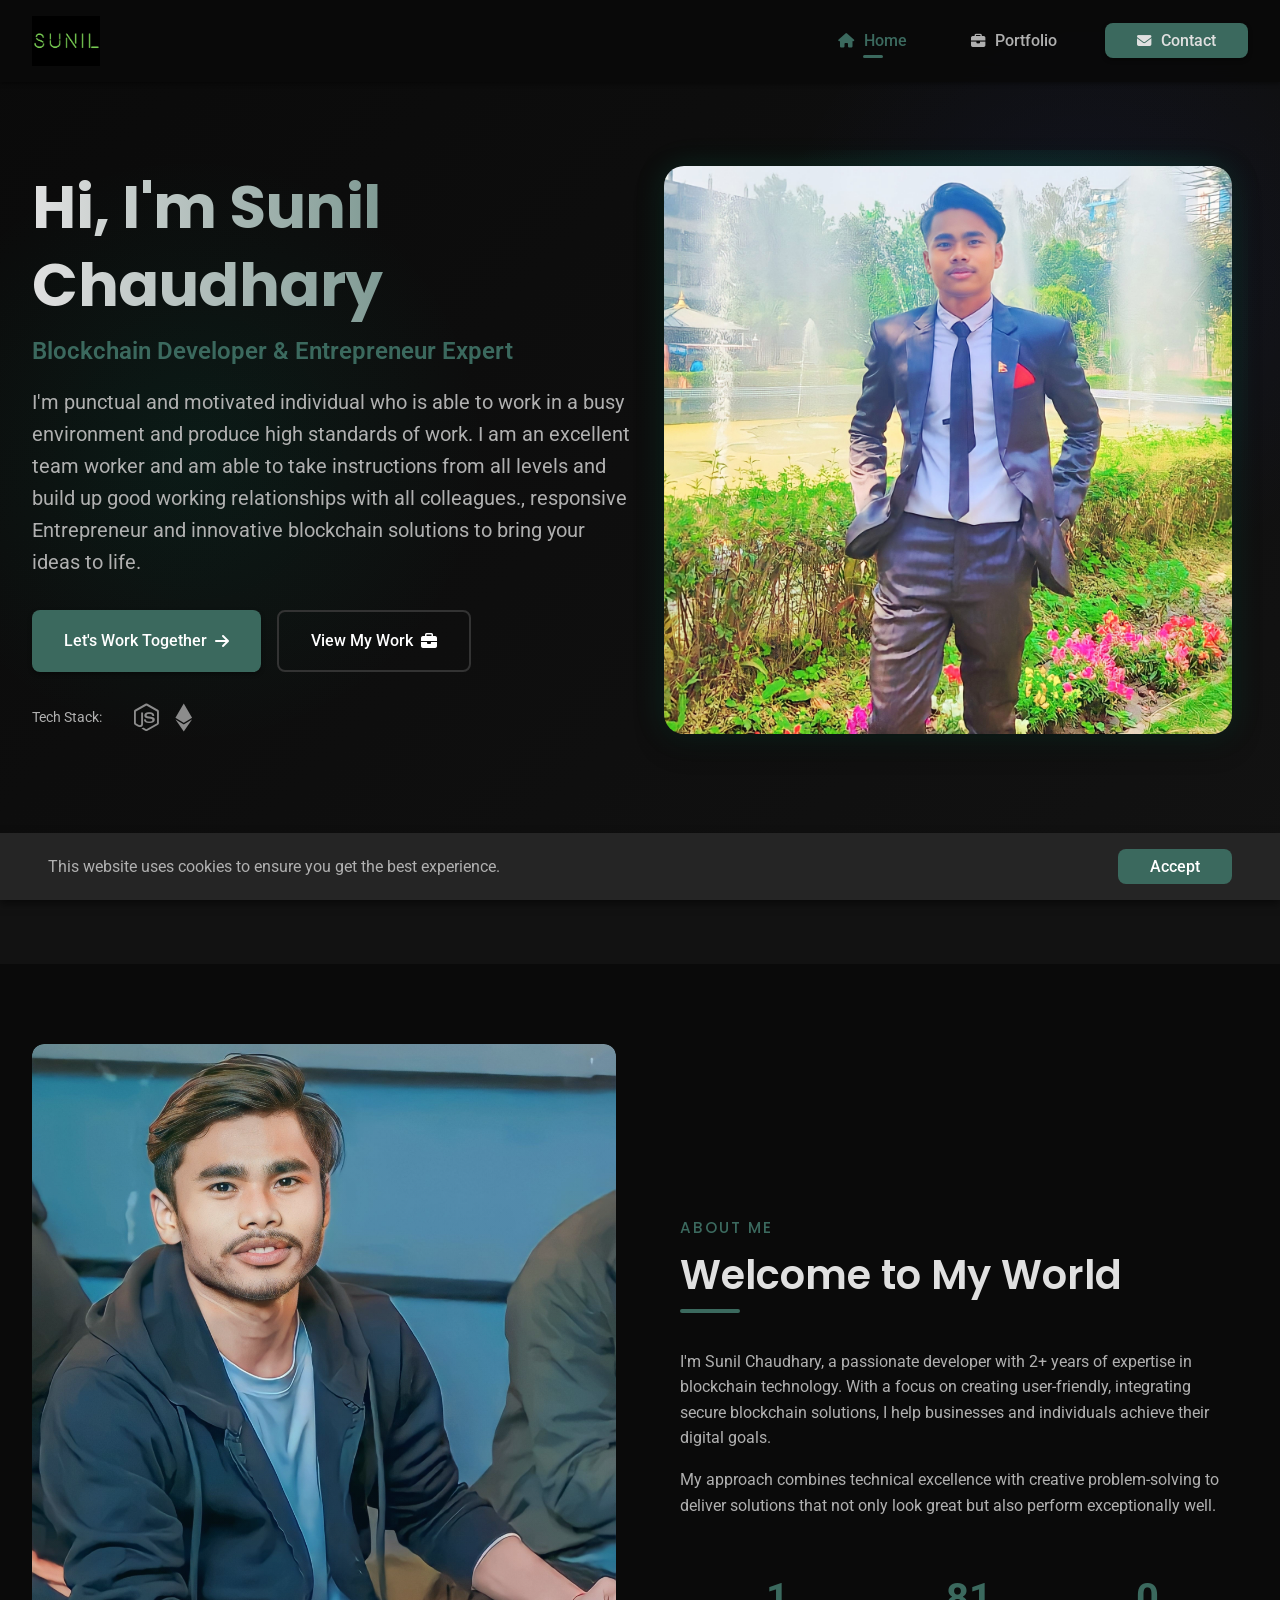
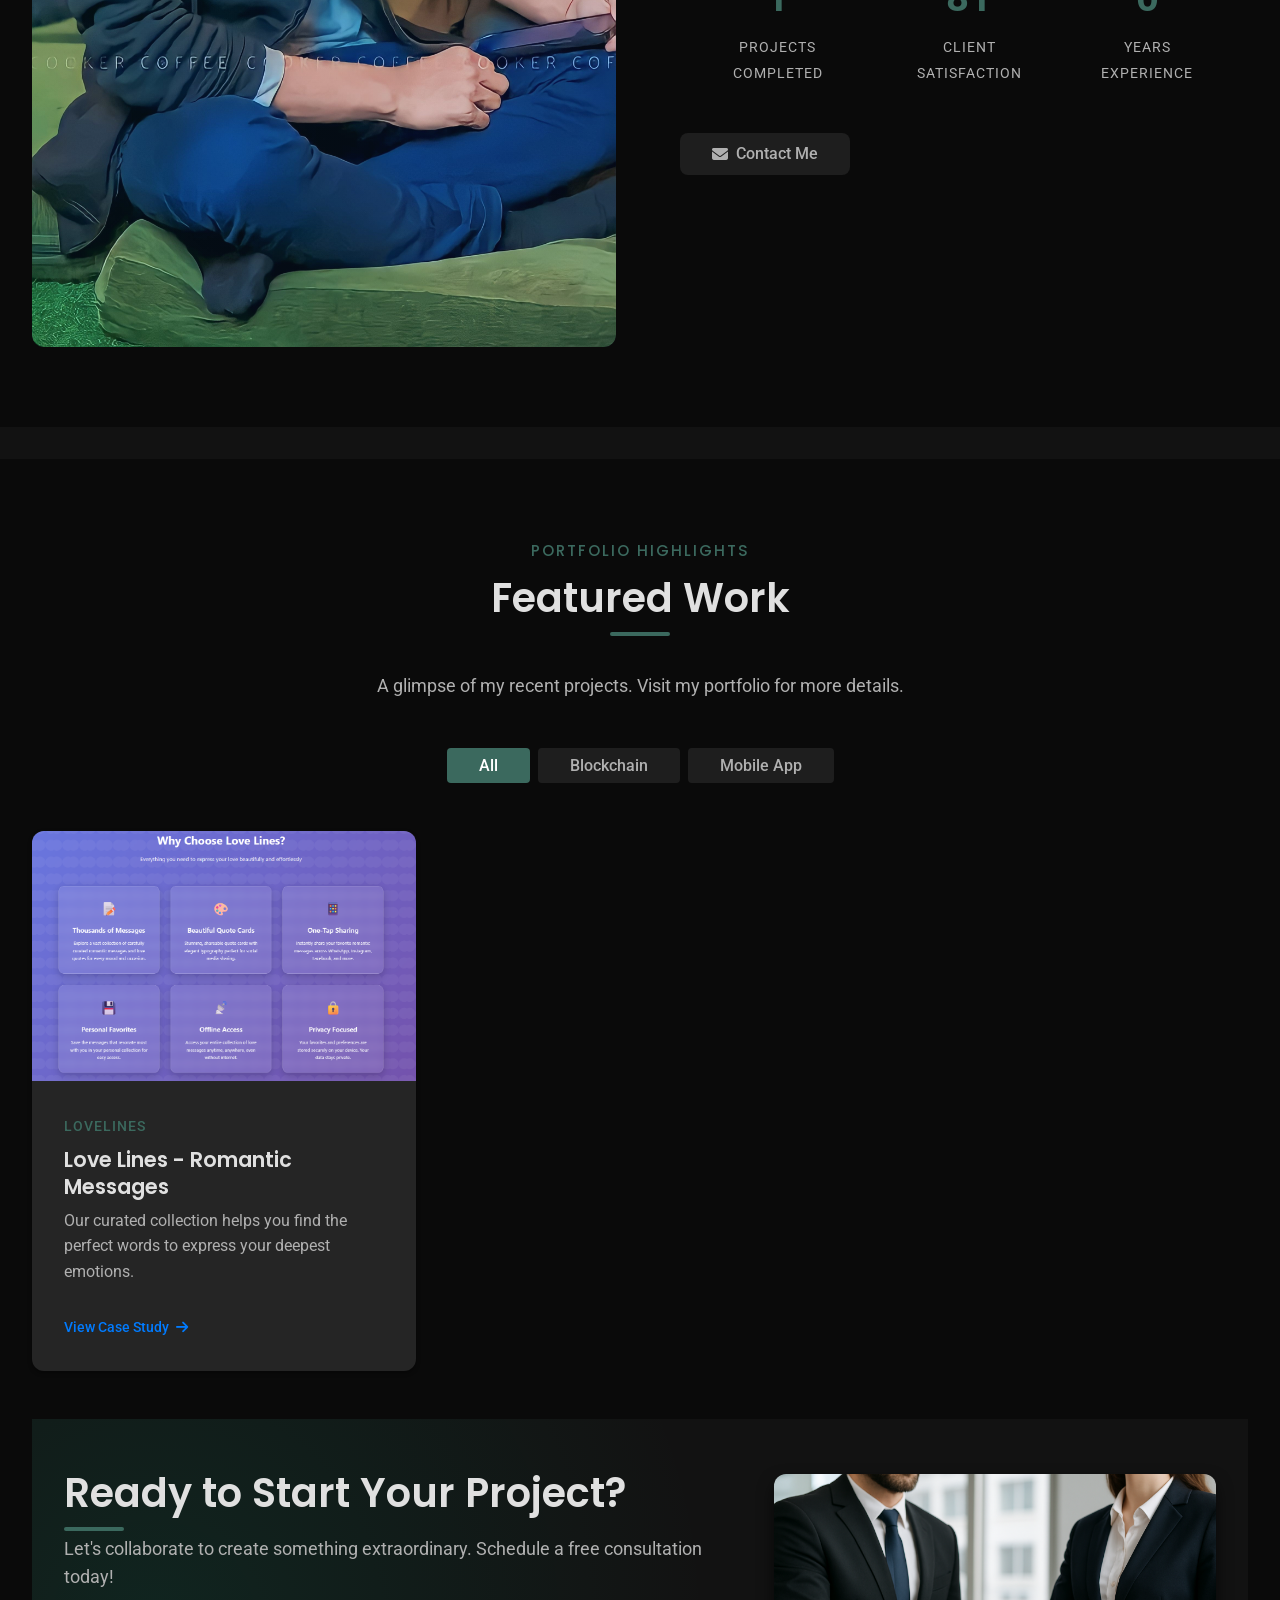
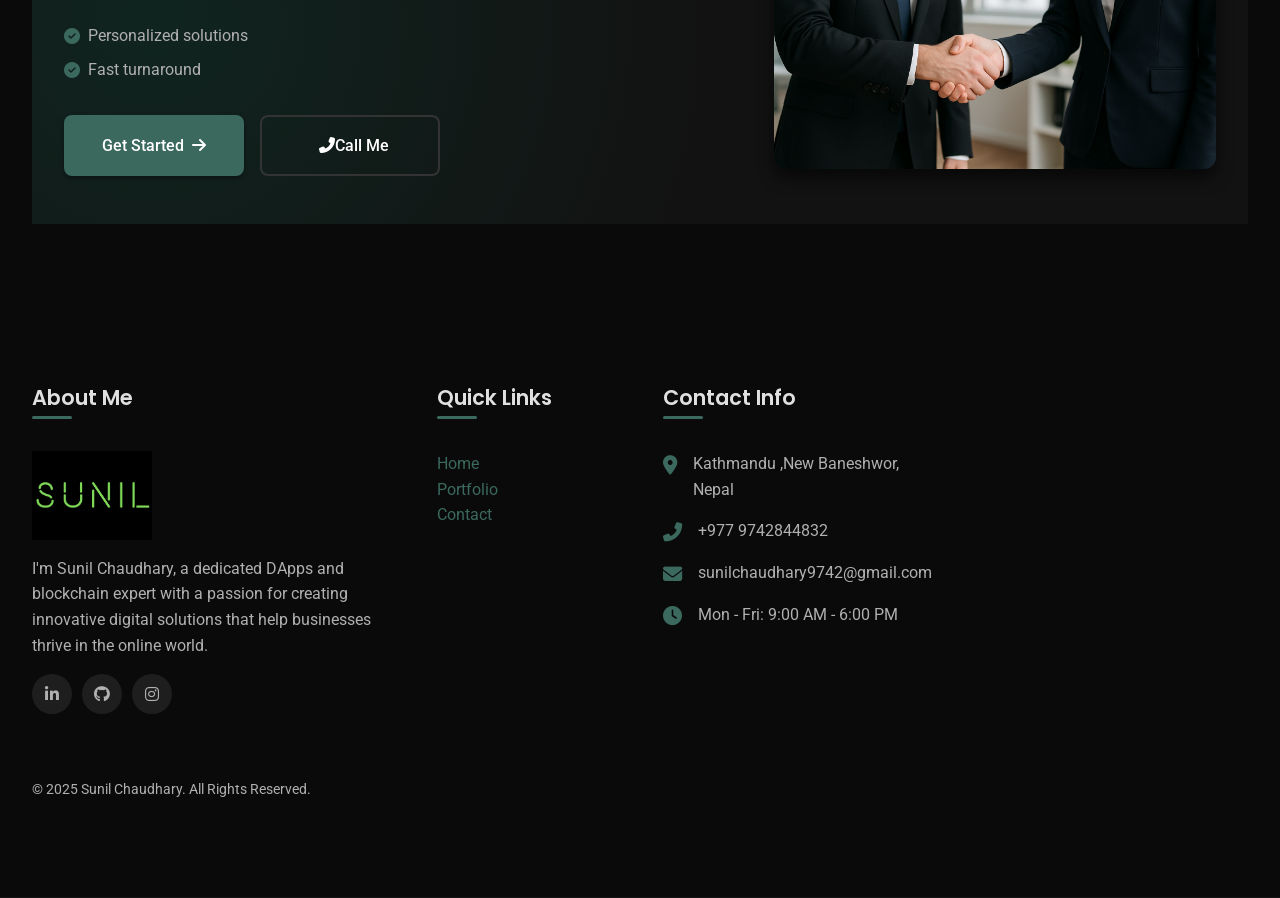
==== commit 345ce510: "index.html" ====
--- a/index.html
+++ b/index.html
@@ -51,7 +51,11 @@
     
     <!-- Font Awesome Icons -->
     <link rel="stylesheet" href="https://cdnjs.cloudflare.com/ajax/libs/font-awesome/6.4.0/css/all.min.css">
-    <link rel="icon" type="image/jpeg" href="favicon.jpg">
+    <link rel="icon" type="image/jpg" href="favicon.jpg">
+    <link rel="apple-touch-icon" sizes="180x180" href="/apple-touch-icon.jpg">
+    <link rel="icon" type="image/jpg" sizes="32x32" href="/favicon-32x32.jpg">
+    <link rel="icon" type="image/jpg" sizes="16x16" href="/favicon-16x16.jpg">
+    <link rel="manifest" href="/site.webmanifest">
     <!-- Stylesheets -->
     <link rel="stylesheet" href="styles.css">
     
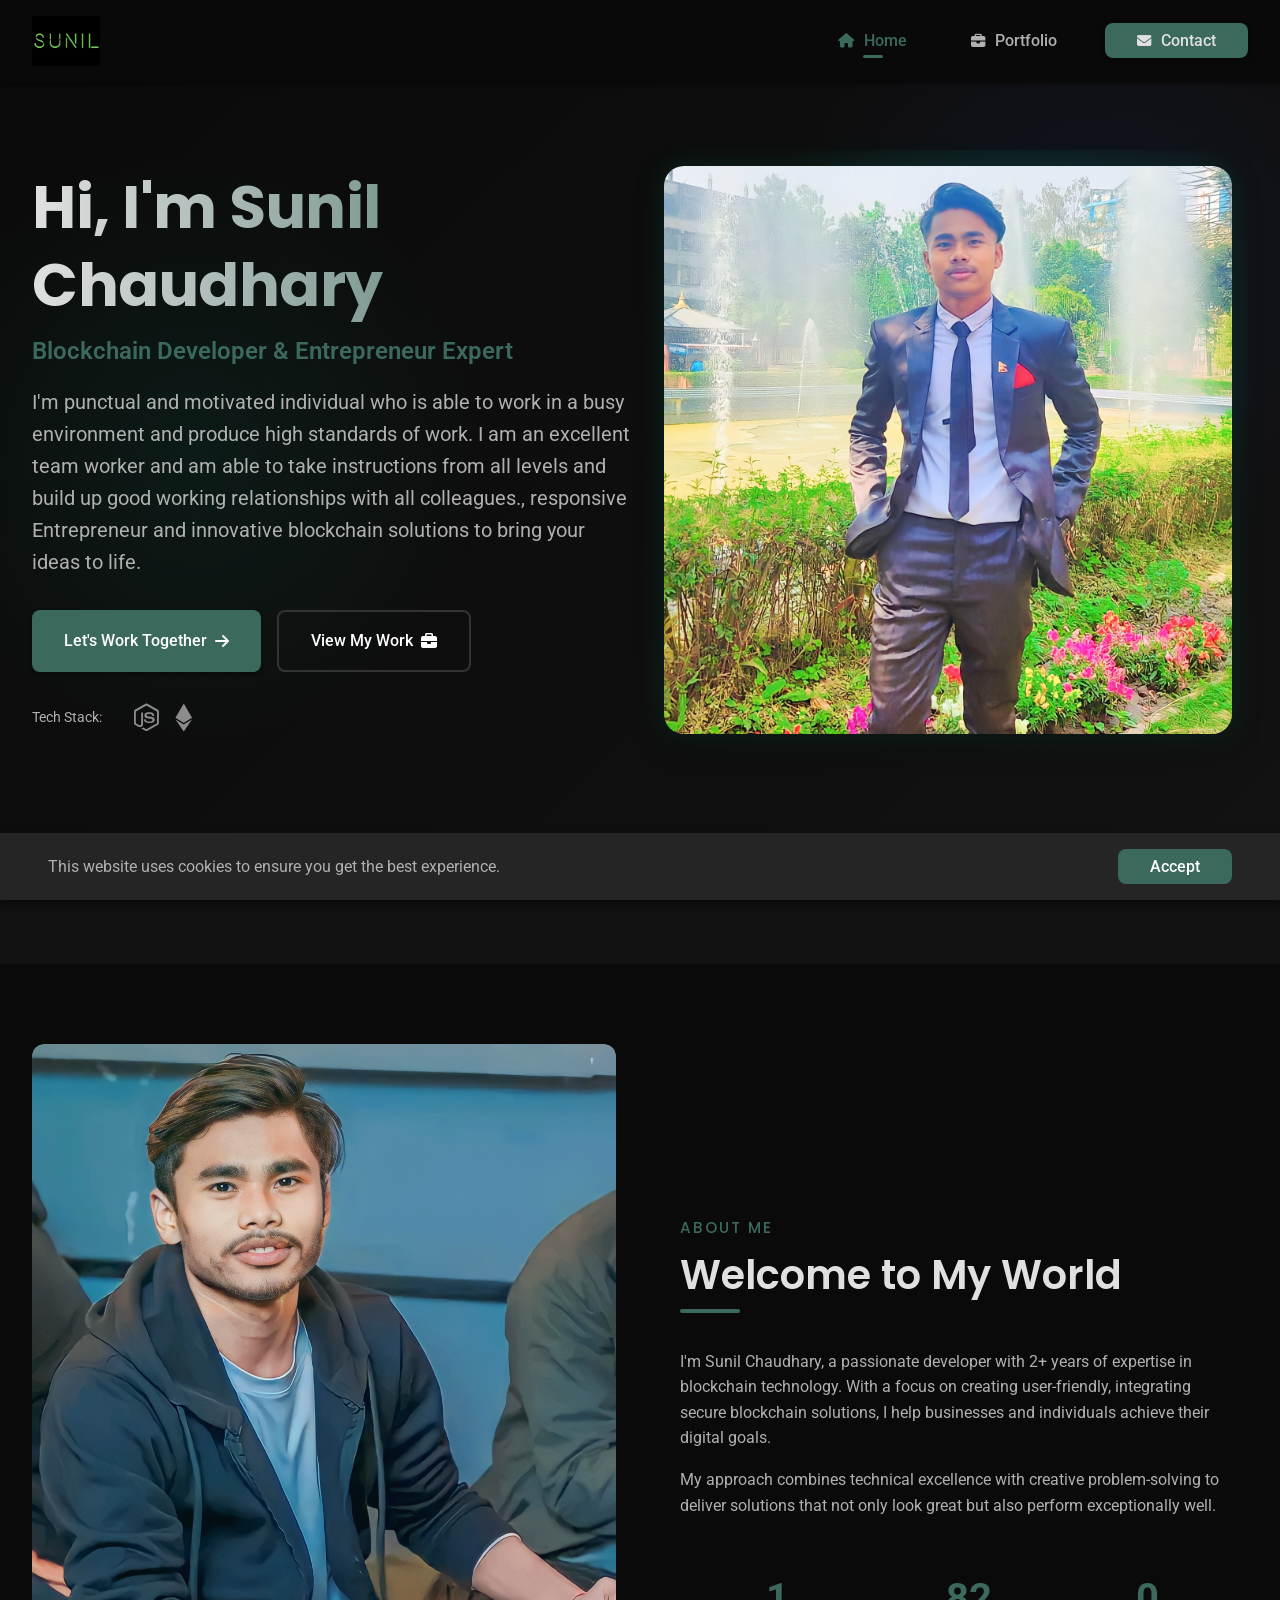
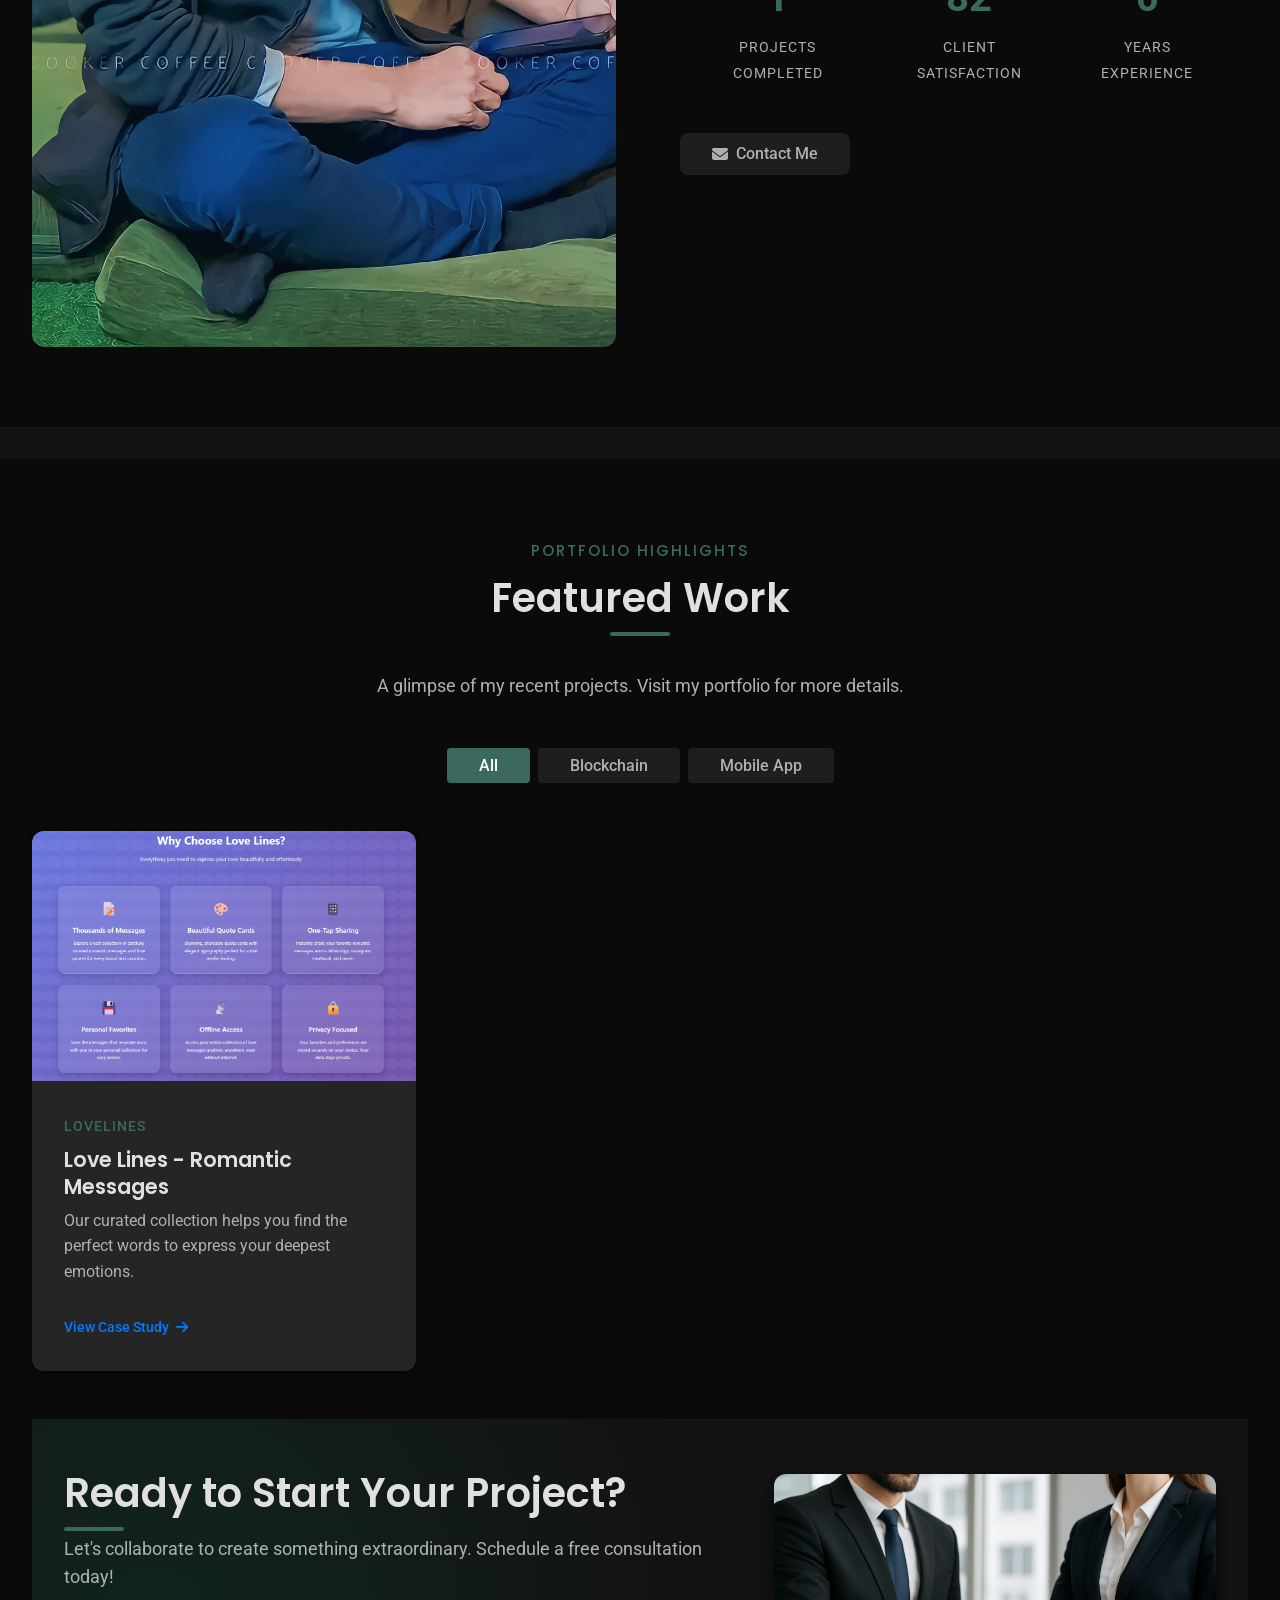
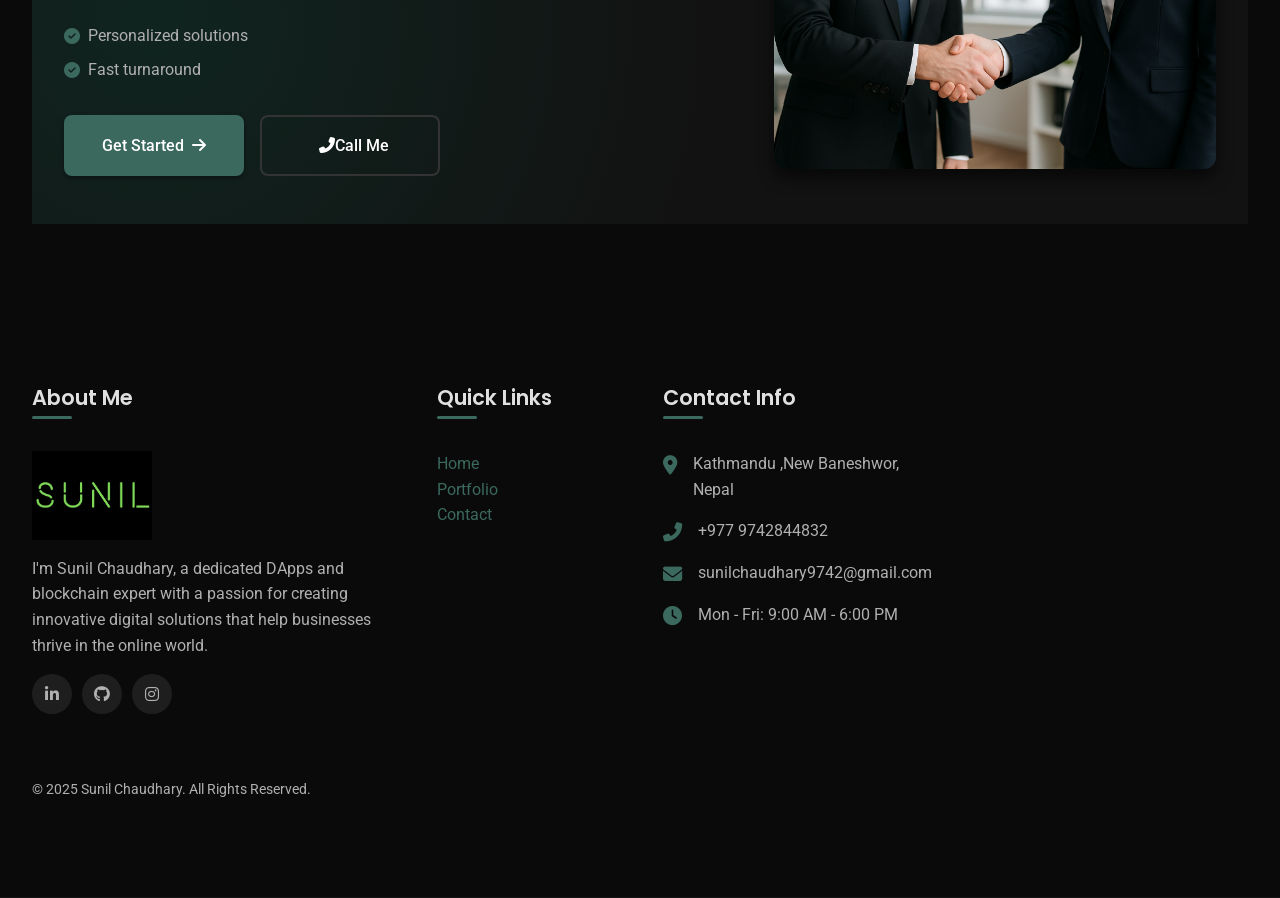
==== commit 1d4a4659: "index.html" ====
--- a/index.html
+++ b/index.html
@@ -8,6 +8,7 @@
     <meta http-equiv="X-UA-Compatible" content="ie=edge">
     <!-- Wolf Face Favicon -->
     <meta name="google-adsense-account" content="ca-pub-7037045839749874">
+        <link rel="icon" href="image/favicon.jpg" type="image/jpeg">
 <meta http-equiv="Content-Security-Policy" content="upgrade-insecure-requests">
 
     
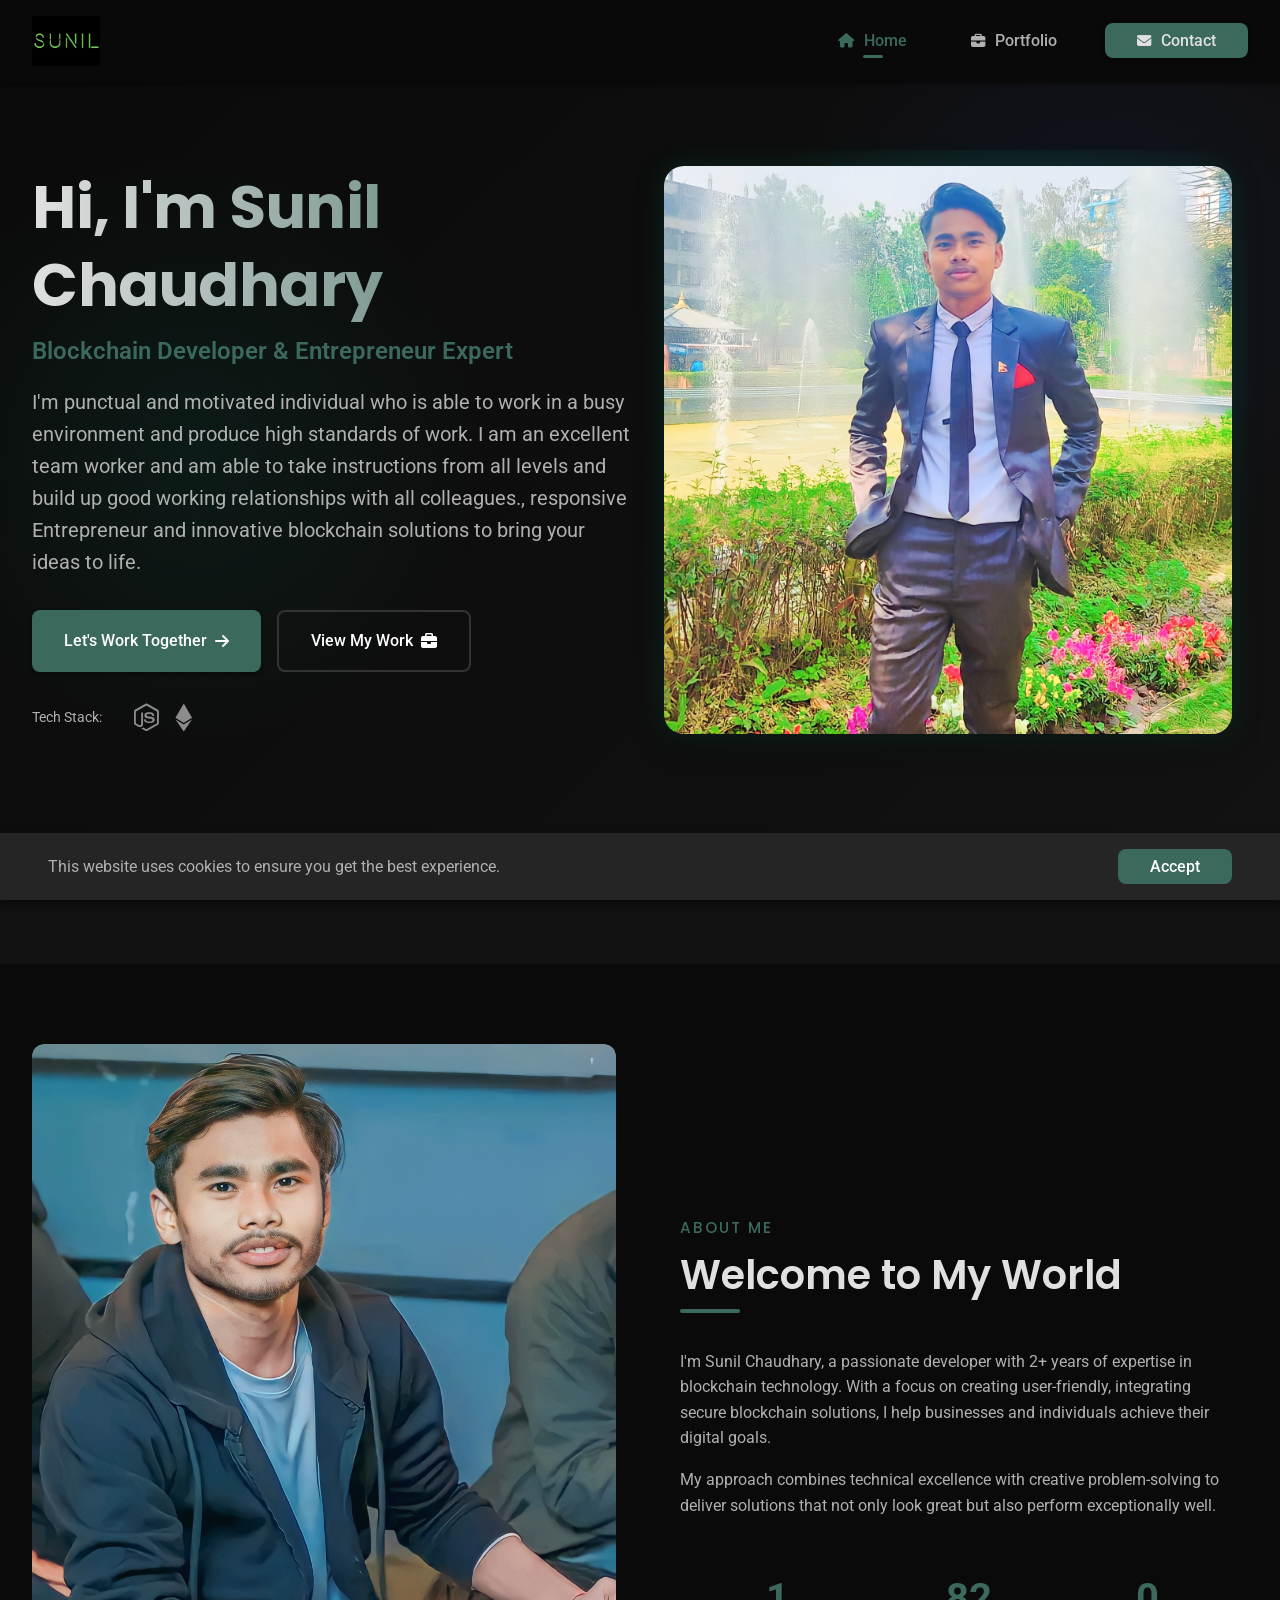
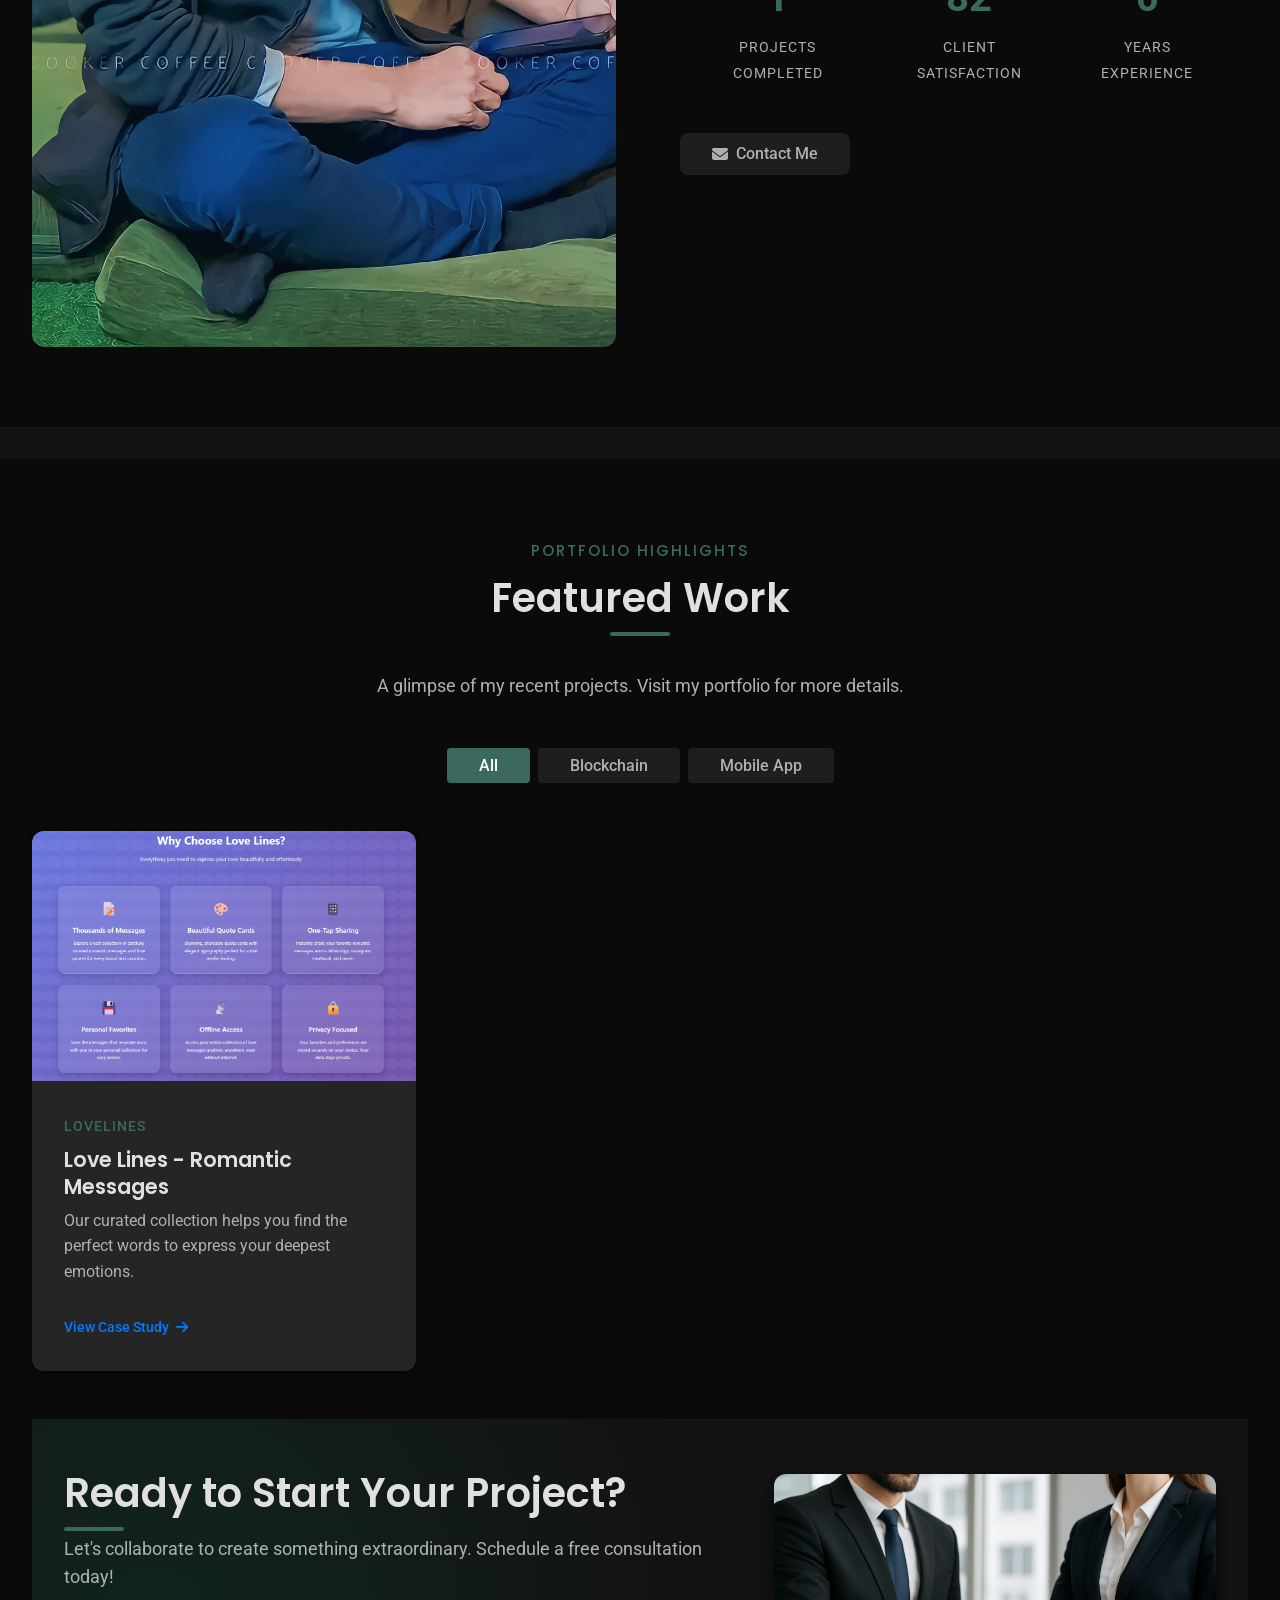
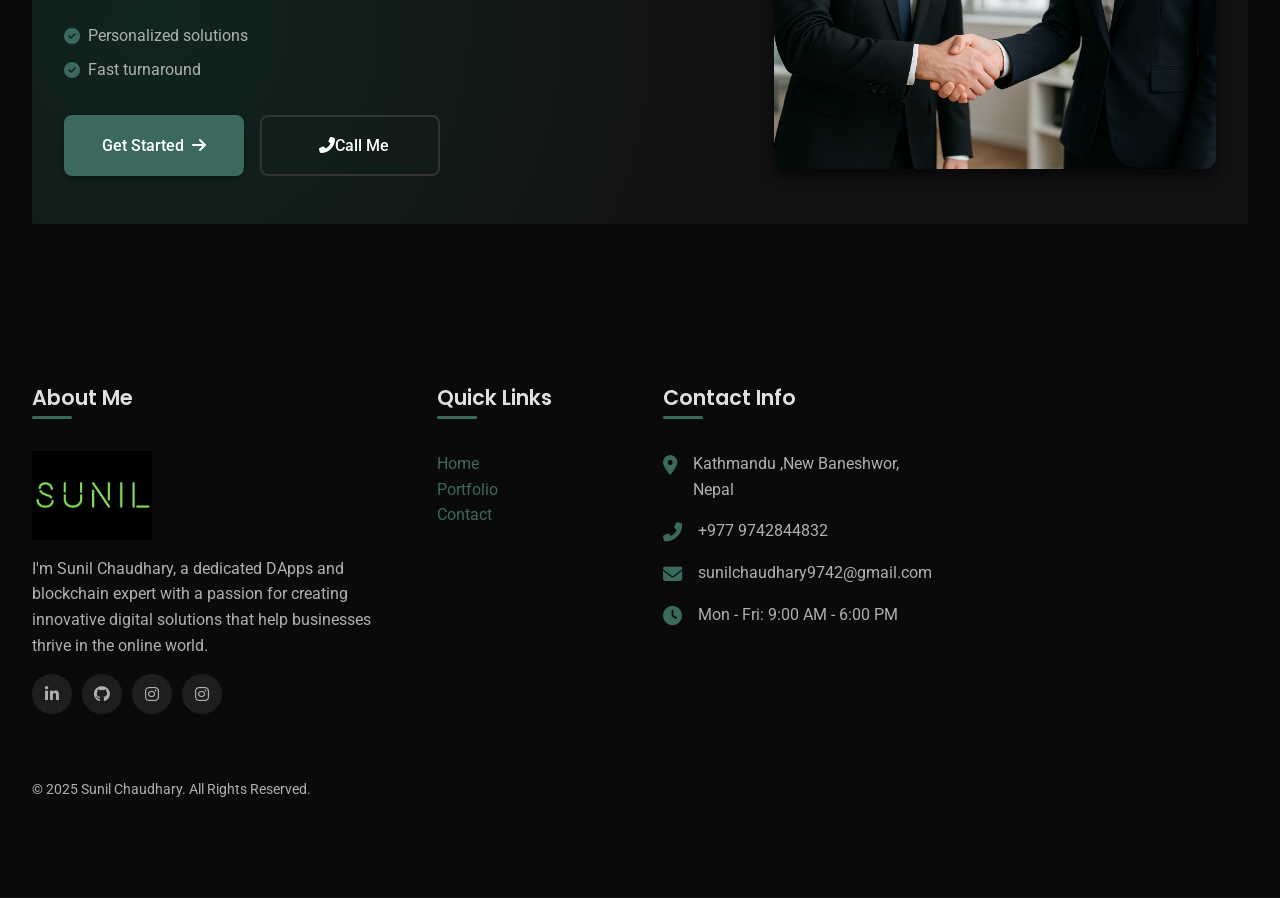
==== commit 9c18e307: "index.html" ====
--- a/index.html
+++ b/index.html
@@ -36,12 +36,15 @@
 
     <!-- Twitter -->
     <meta name="twitter:card" content="summary_large_image">
-    <meta name="twitter:site" content="@sunilchaudhary">
-    <meta name="twitter:creator" content="@sunilchaudhary">
+    <meta name="twitter:site" content="@sunil3chaudhary">
+      <meta property="twitter:url" content="https://x.com/sunil3chaudhary">
+    <meta name="twitter:creator" content="@sunil3chaudhary">
     <meta name="twitter:title" content="Sunil Chaudhary - Expert app & Blockchain Developer">
-    <meta name="twitter:description" content="Sunil Chaudhary offers professional app development and blockchain solutions. Explore my portfolio,  and contact me for custom projects.">
+       <meta property="twitter:description" content="Sunil Chaudhary offers professional app development and blockchain solutions. Explore my portfolio,  and contact me for custom projects.">
     <meta name="twitter:image" content="image/logo.png">
-    
+
+
+  
     <!-- Canonical Link -->
     <link rel="canonical" href="https://sunilchaudhary3.com.np/" />
     
@@ -310,6 +313,8 @@
                                 <a href="https://www.linkedin.com/in/sunil-chaudhary-114801278/" target="_blank" rel="noopener noreferrer" aria-label="LinkedIn"><i class="fab fa-linkedin-in"></i></a>
                                 <a href="https://github.com/sunilchaudhary97" target="_blank" rel="noopener noreferrer" aria-label="GitHub"><i class="fab fa-github"></i></a>
                                 <a href="https://www.instagram.com/becomingsunil35/" target="_blank" rel="noopener noreferrer" aria-label="Instagram"><i class="fab fa-instagram"></i></a>
+                                 <a href="https://x.com/sunil3chaudhary" target="_blank" rel="noopener noreferrer" aria-label="Instagram"><i class="fab fa-instagram"></i></a>
+
 
                                 
                             </div>
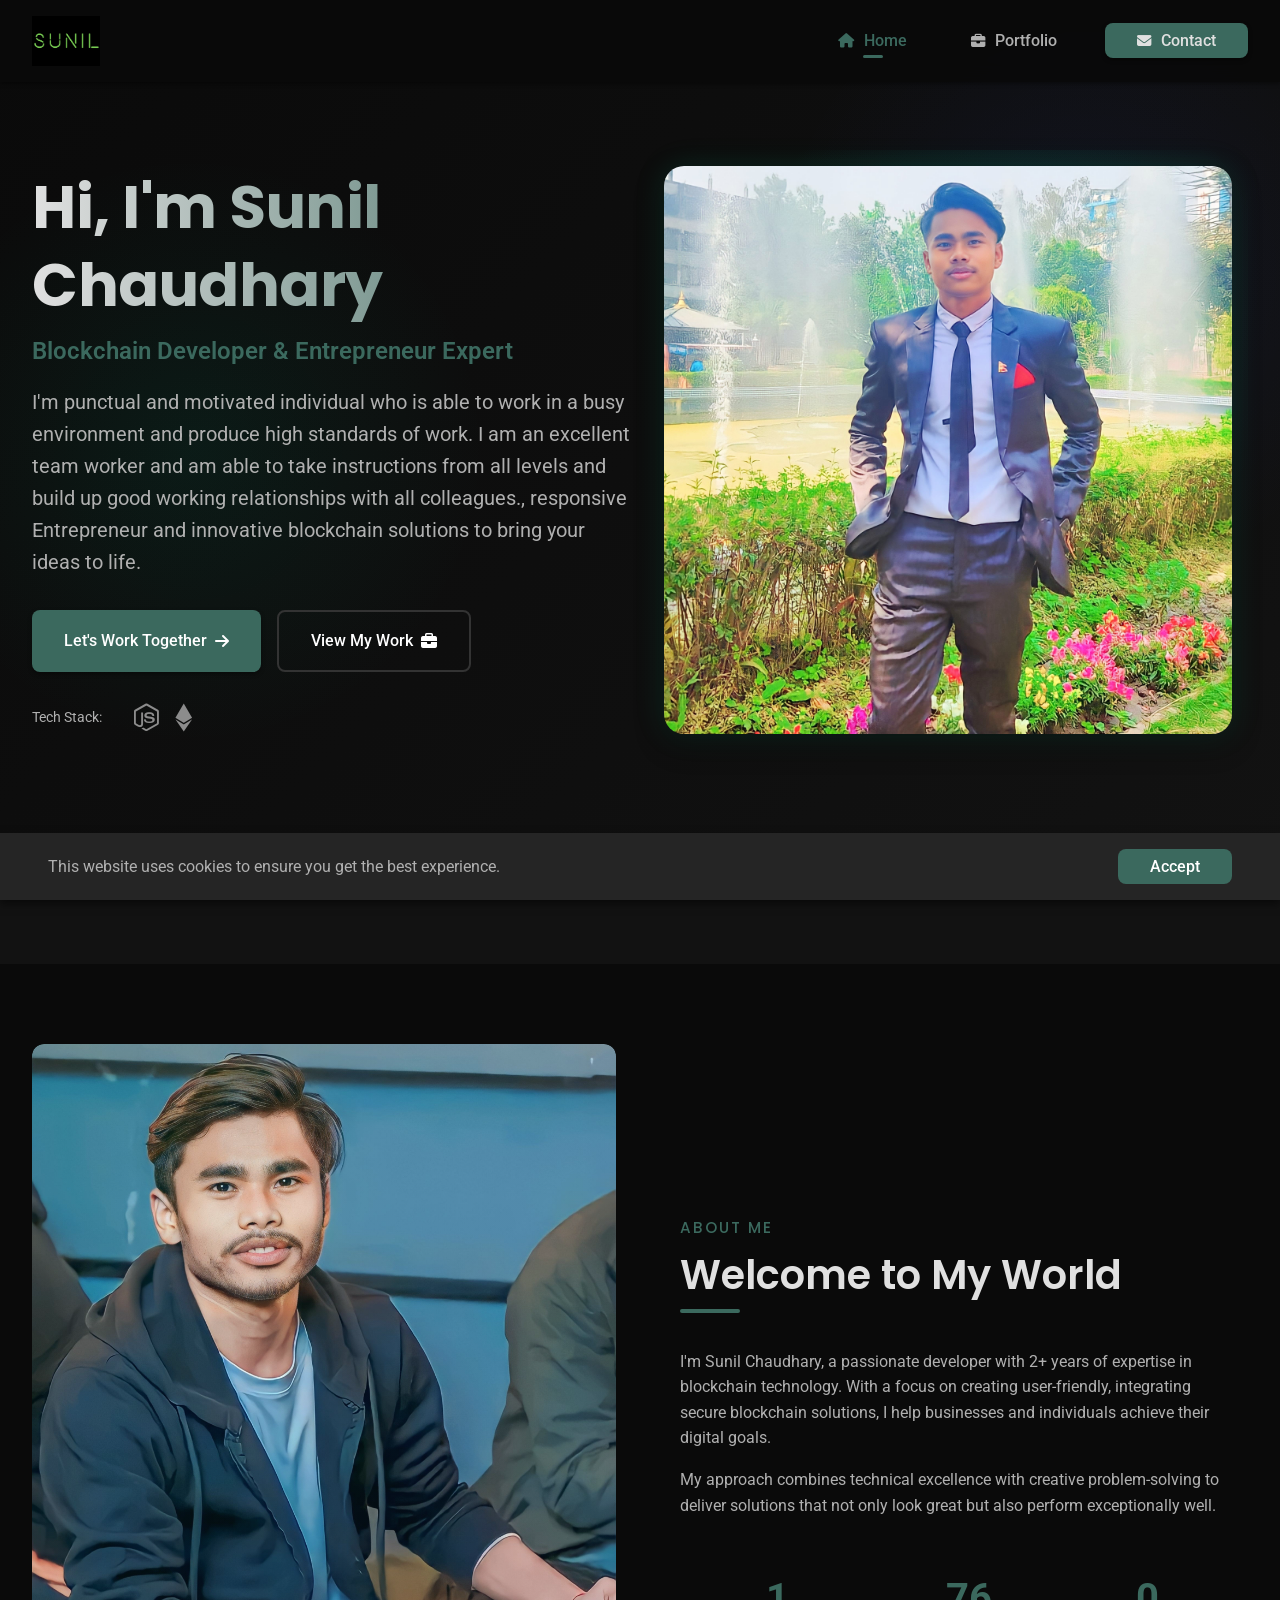
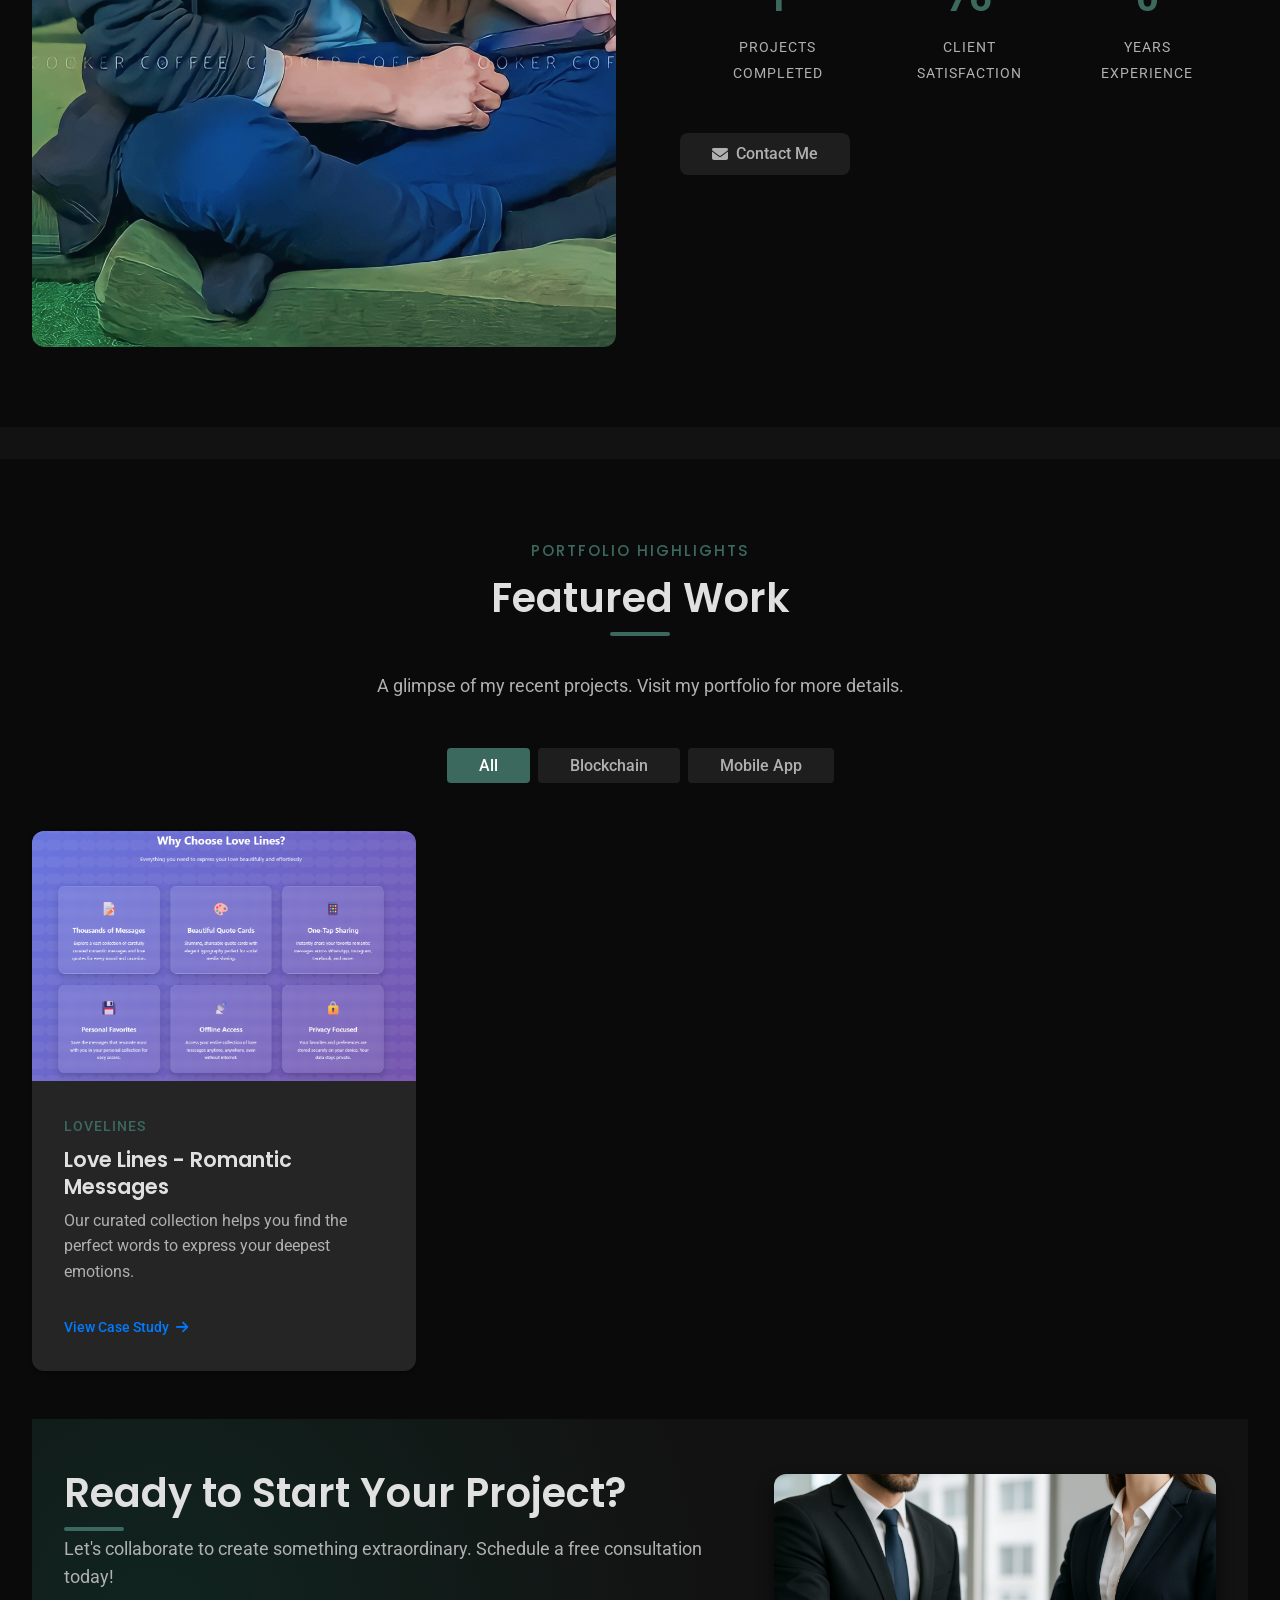
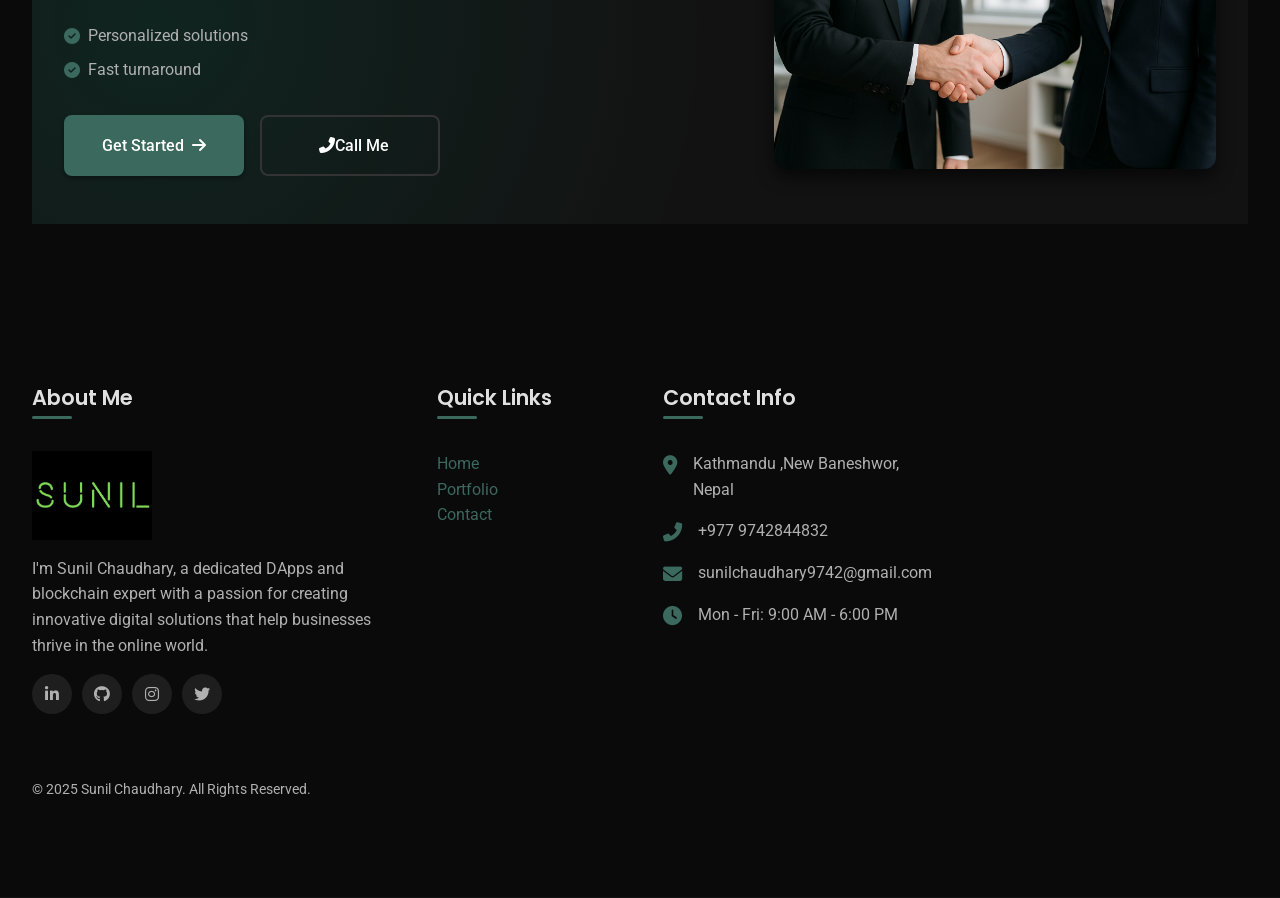
==== commit fbd98d9d: "index.html" ====
--- a/index.html
+++ b/index.html
@@ -313,7 +313,7 @@
                                 <a href="https://www.linkedin.com/in/sunil-chaudhary-114801278/" target="_blank" rel="noopener noreferrer" aria-label="LinkedIn"><i class="fab fa-linkedin-in"></i></a>
                                 <a href="https://github.com/sunilchaudhary97" target="_blank" rel="noopener noreferrer" aria-label="GitHub"><i class="fab fa-github"></i></a>
                                 <a href="https://www.instagram.com/becomingsunil35/" target="_blank" rel="noopener noreferrer" aria-label="Instagram"><i class="fab fa-instagram"></i></a>
-                                 <a href="https://x.com/sunil3chaudhary" target="_blank" rel="noopener noreferrer" aria-label="Instagram"><i class="fab fa-instagram"></i></a>
+                                 <a href="https://x.com/sunil3chaudhary" target="_blank" rel="noopener noreferrer" aria-label="Instagram"><i class="fab fa-twitter"></i></a>
 
 
                                 
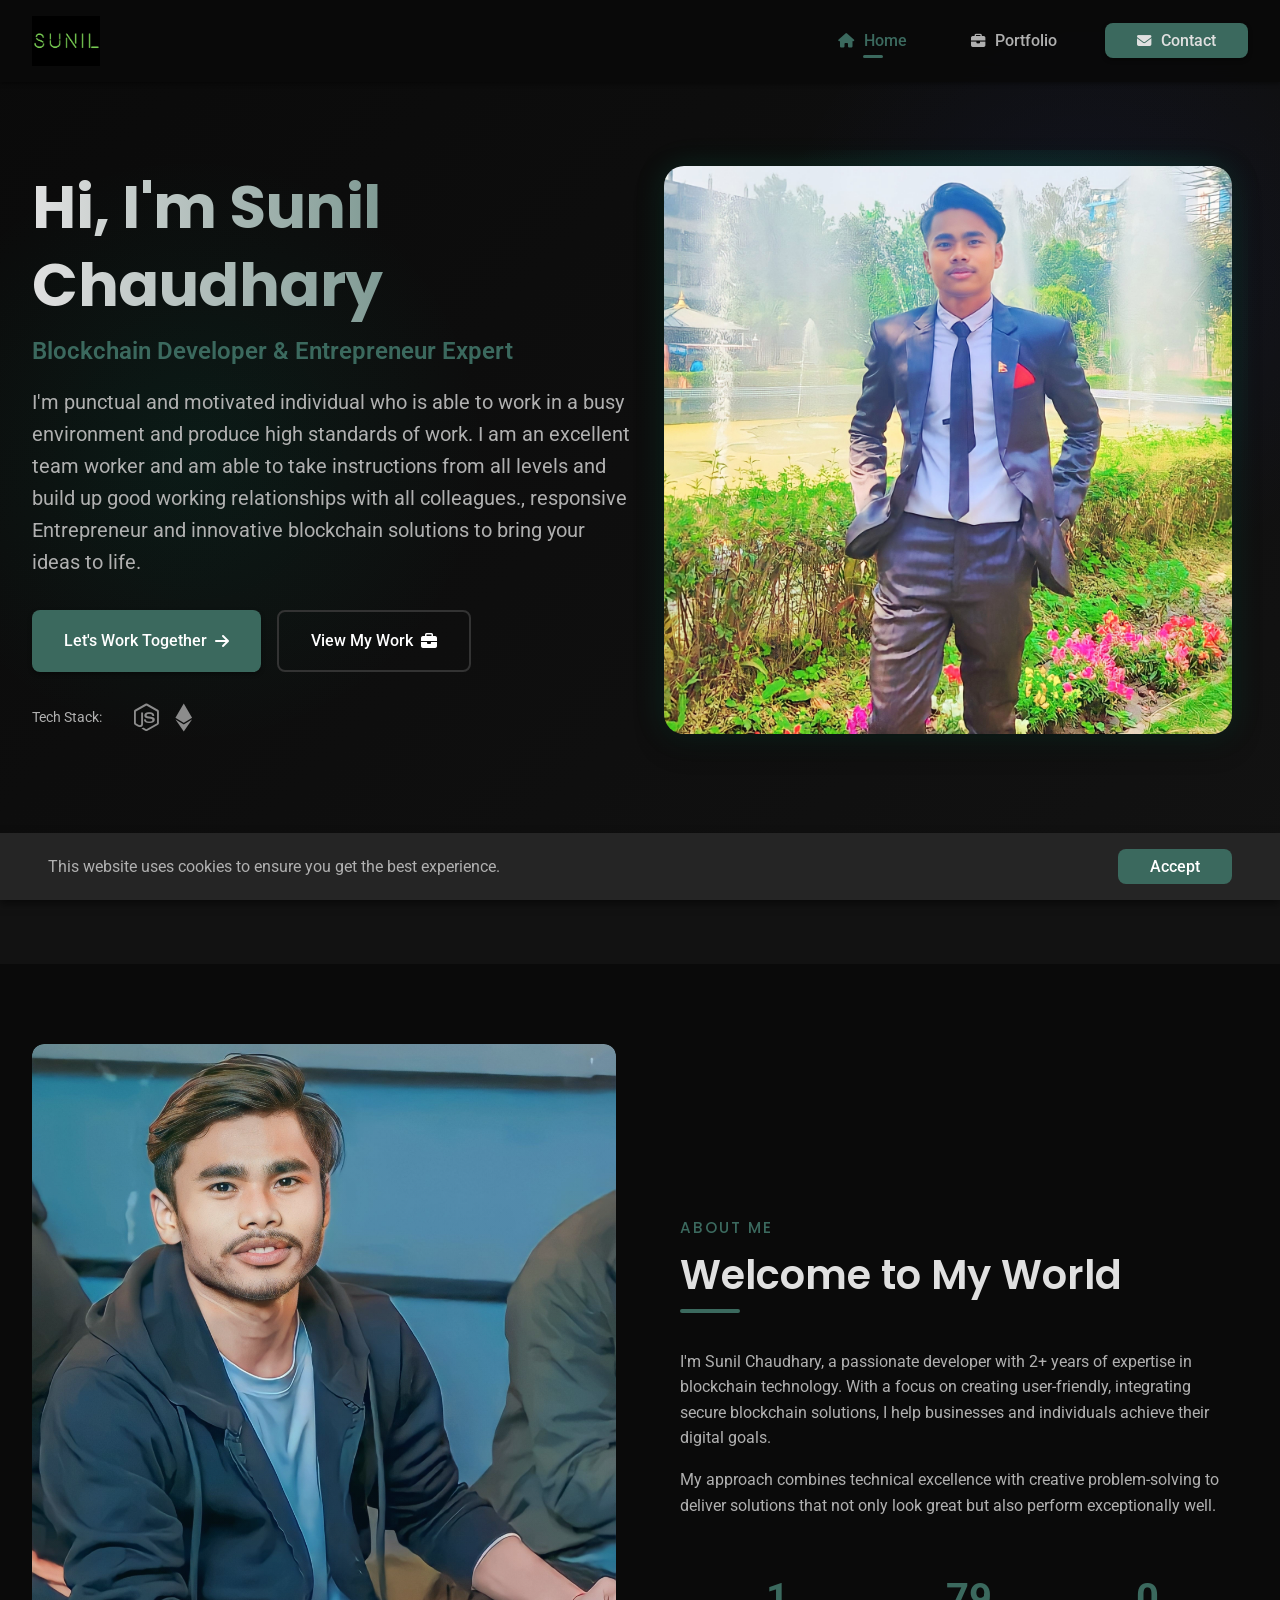
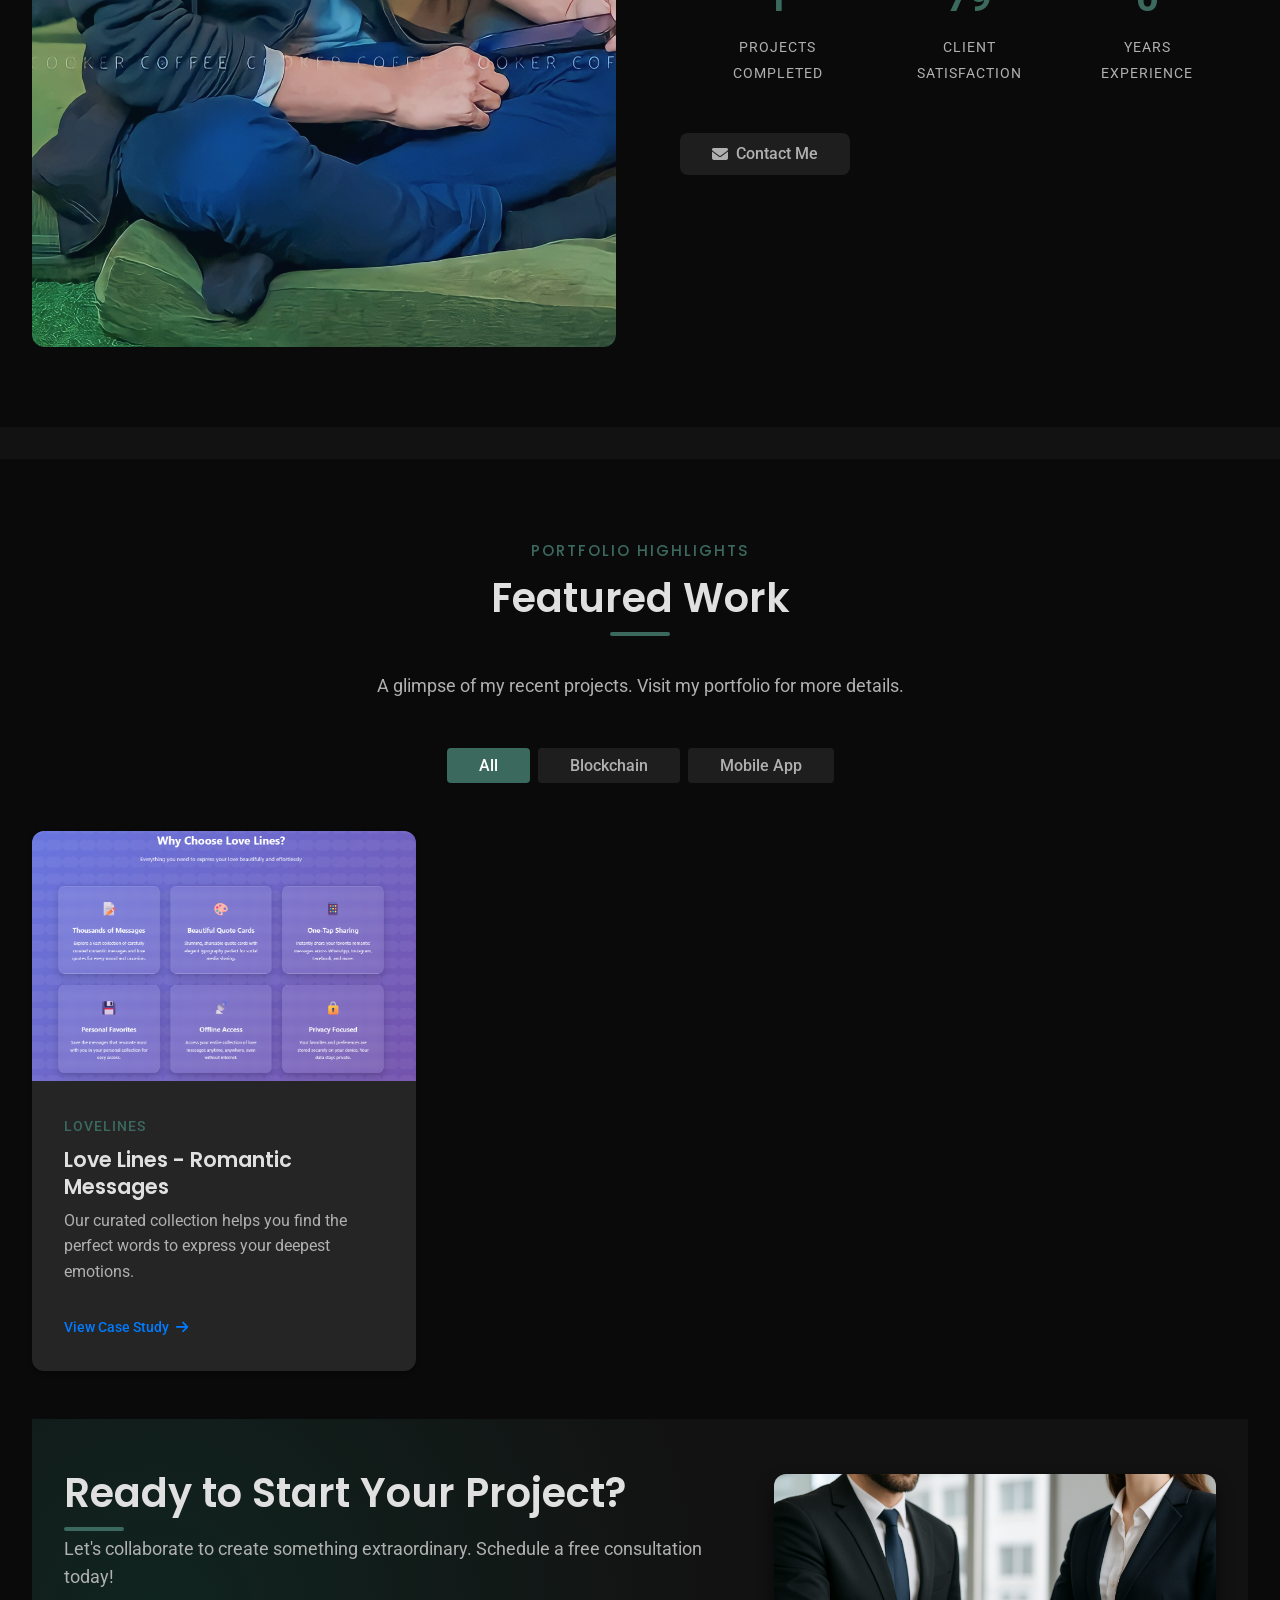
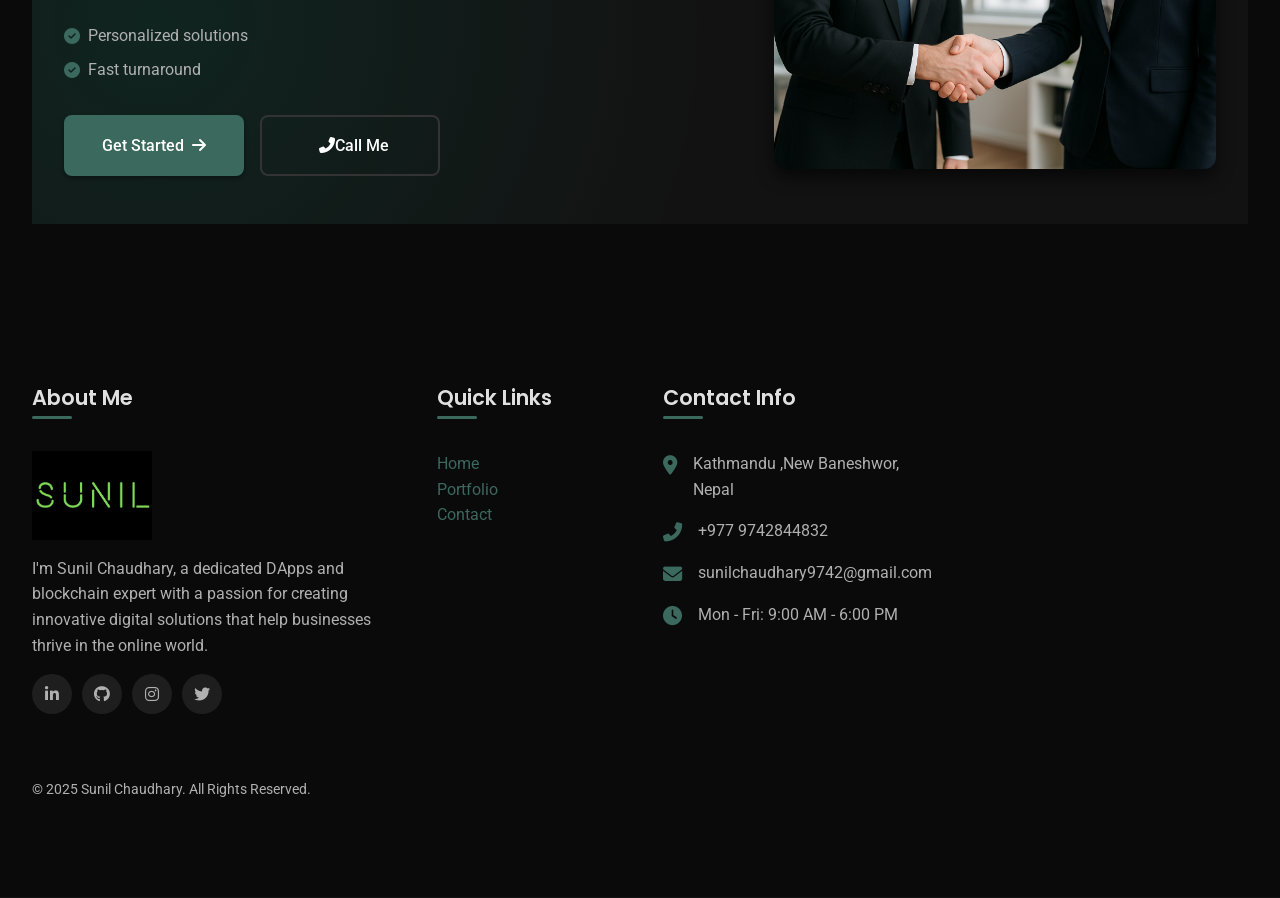
==== commit 75044169: "index.html" ====
--- a/index.html
+++ b/index.html
@@ -313,7 +313,7 @@
                                 <a href="https://www.linkedin.com/in/sunil-chaudhary-114801278/" target="_blank" rel="noopener noreferrer" aria-label="LinkedIn"><i class="fab fa-linkedin-in"></i></a>
                                 <a href="https://github.com/sunilchaudhary97" target="_blank" rel="noopener noreferrer" aria-label="GitHub"><i class="fab fa-github"></i></a>
                                 <a href="https://www.instagram.com/becomingsunil35/" target="_blank" rel="noopener noreferrer" aria-label="Instagram"><i class="fab fa-instagram"></i></a>
-                                 <a href="https://x.com/sunil3chaudhary" target="_blank" rel="noopener noreferrer" aria-label="Instagram"><i class="fab fa-twitter"></i></a>
+                                 <a href="https://x.com/sunil3chaudhary" target="_blank" rel="noopener noreferrer" aria-label="twitter"><i class="fab fa-twitter"></i></a>
 
 
                                 
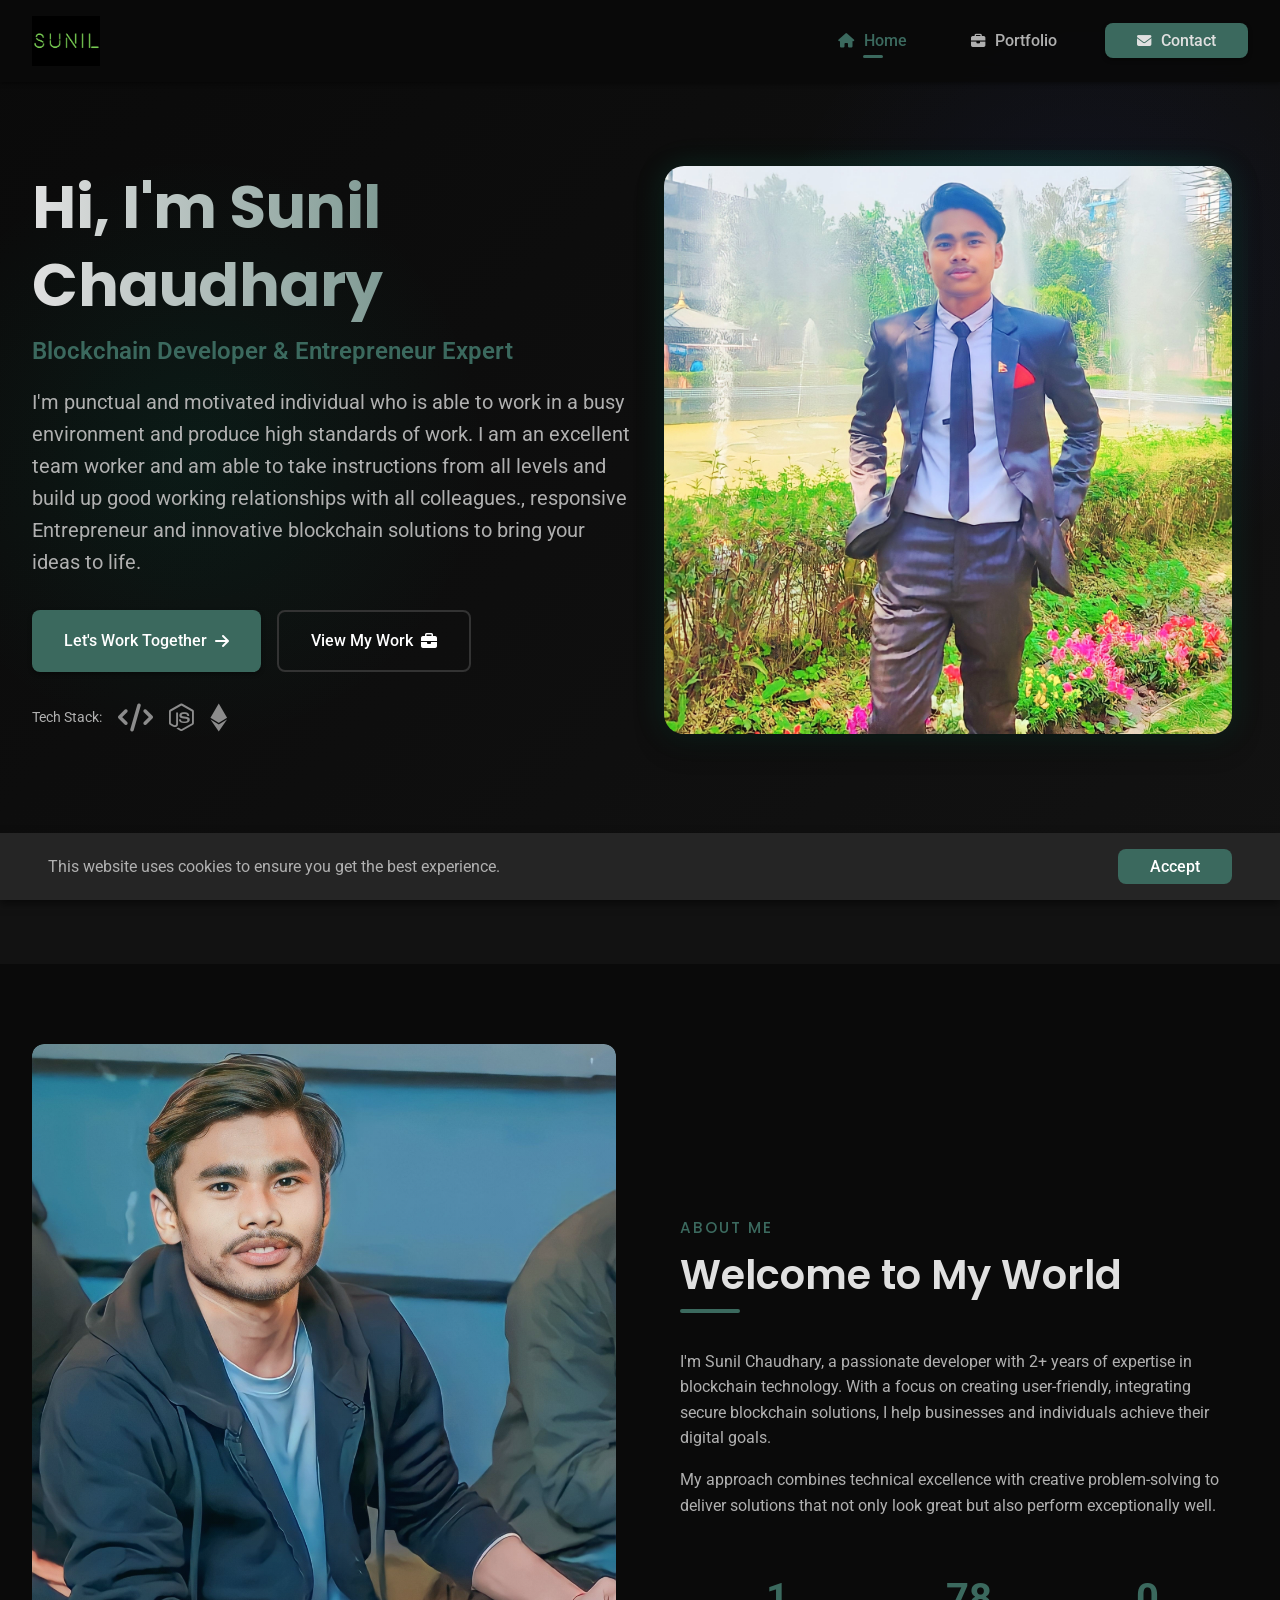
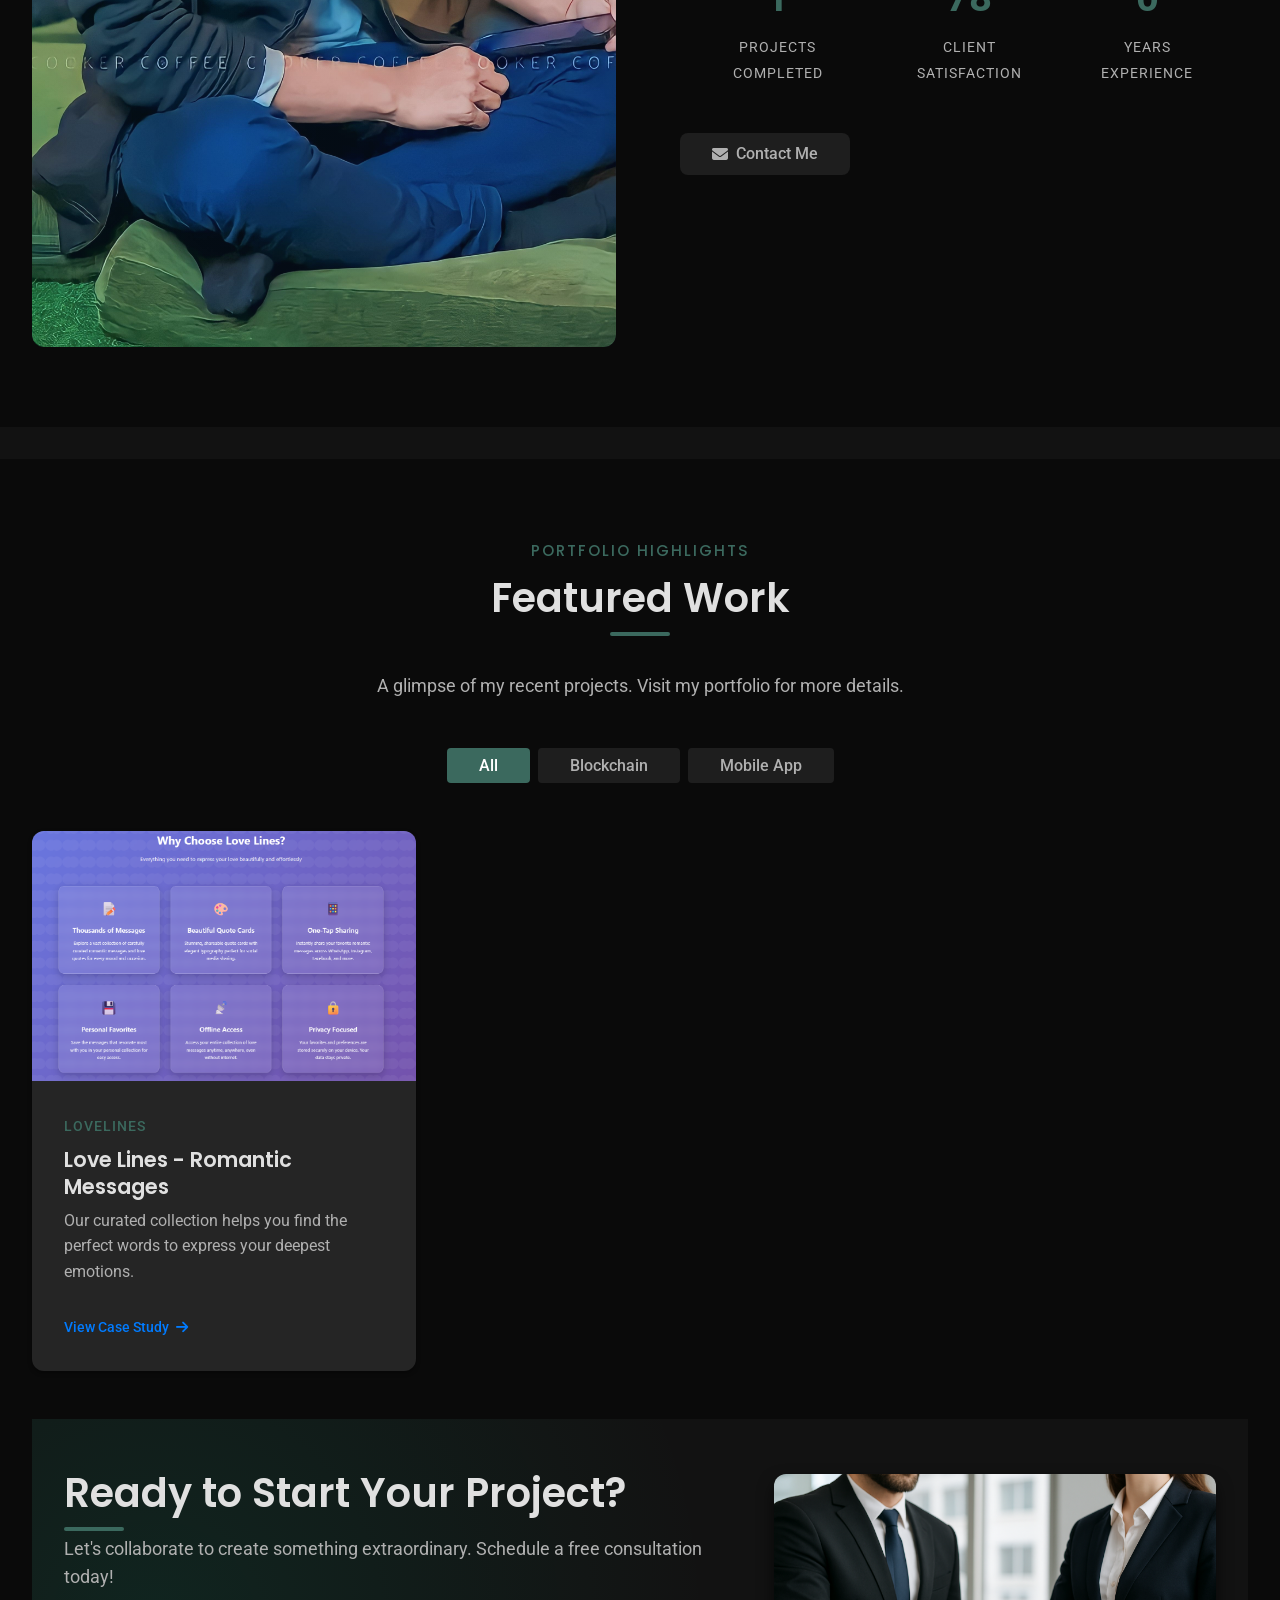
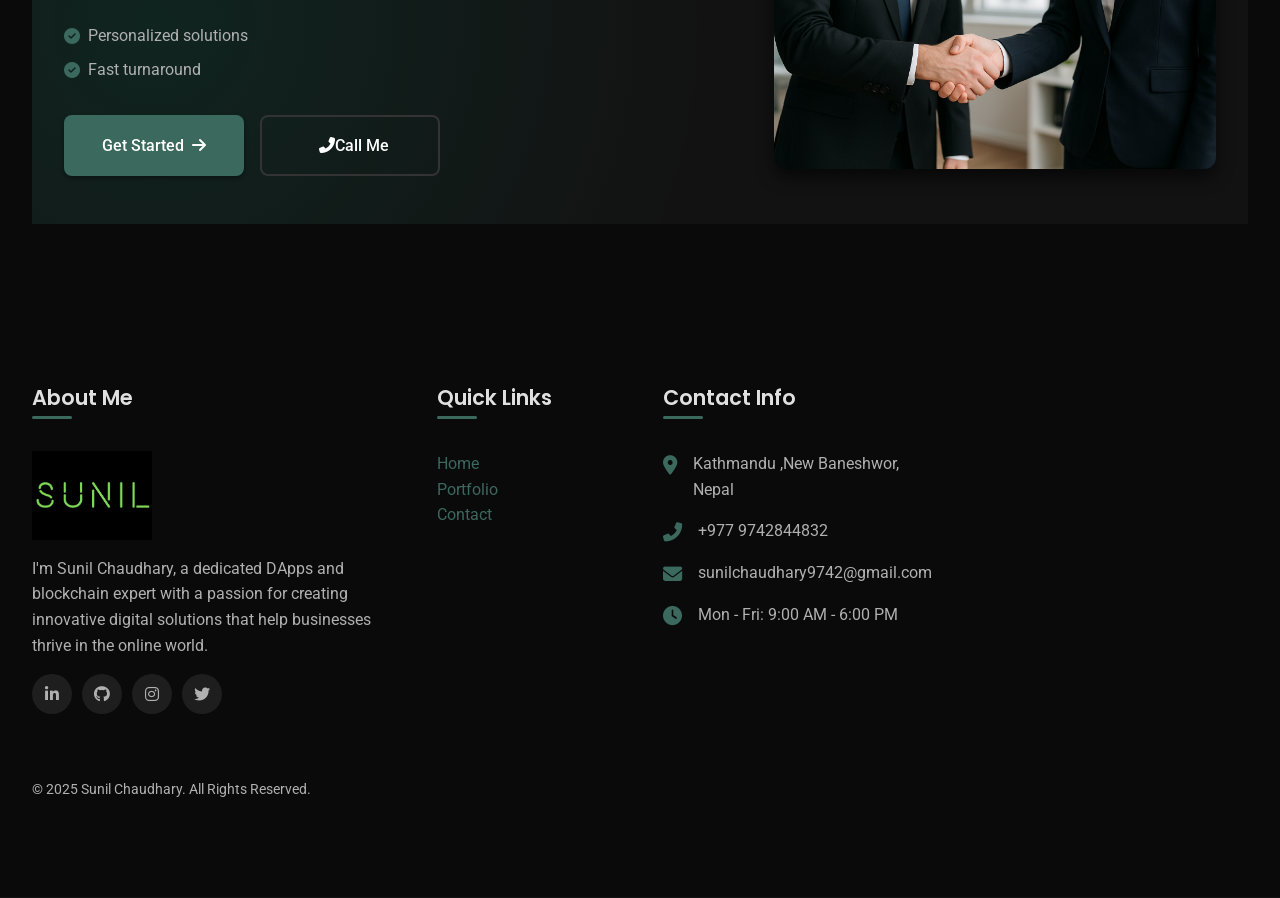
==== commit bf19a1ff: "index.html" ====
--- a/index.html
+++ b/index.html
@@ -26,11 +26,11 @@
    <meta property="og:title" content="Sunil Chaudhary Entrepreneur & Blockchain Developer">
     <meta property="og:description" content="Sunil Chaudhary offers professional app development and blockchain solutions with 2+ years of experience. Specializing in responsive design, smart contracts, .">
     <meta property="og:type" content="appsite">
-    <meta property="og:url" content="https://sunilchaudhary3.com.np/">
-    <meta property="og:image" content="https://sunilchaudhary3.com.np/og-image.jpg">
+    <meta property="og:url" content="https://www.linkedin.com/in/sunil-chaudhary-114801278/">
+    <meta property="og:image" content="https:/sunilchaudhary3.com.np/image.jpg">
     <meta property="og:image:width" content="1200">
     <meta property="og:image:height" content="630">
-    <meta property="og:site_name" content="Sunil Chaudhary app Development">
+    <meta property="og:site_name" content="Sunil Chaudhary Dapp Development">
     <meta property="og:locale" content="en_US">
     
 
@@ -39,7 +39,7 @@
     <meta name="twitter:site" content="@sunil3chaudhary">
       <meta property="twitter:url" content="https://x.com/sunil3chaudhary">
     <meta name="twitter:creator" content="@sunil3chaudhary">
-    <meta name="twitter:title" content="Sunil Chaudhary - Expert app & Blockchain Developer">
+    <meta name="twitter:title" content="Sunil Chaudhary - Expert Dapp & Blockchain Developer">
        <meta property="twitter:description" content="Sunil Chaudhary offers professional app development and blockchain solutions. Explore my portfolio,  and contact me for custom projects.">
     <meta name="twitter:image" content="image/logo.png">
 
@@ -163,9 +163,9 @@
                     </div>
                     <div class="tech-stack animate-fade-in delay-3">
                         <span>Tech Stack:</span>
-                        <i class="fab fa-Solidity" title="Solidity"></i>
-                        <i class="fab fa-node-js" title="Node.js"></i>
-                        <i class="fab fa-ethereum" title="Ethereum"></i>
+<i class="fas fa-code" title="Solidity"></i> <!-- Fallback to a generic code icon for Solidity -->
+                        <i class="fab fa-node-js" title="Node.js"></i> <!-- Node.js is represented by the JavaScript icon -->
+                        <i class="fab fa-ethereum" title="Ethereum"></i> <!-- Ethereum icon is available in Font Awesome -->
                     
                         
                     </div>
@@ -407,7 +407,20 @@
     <script>
         (adsbygoogle = window.adsbygoogle || []).push({});
     </script>
-
+<!-- Optional: JSON-LD Structured Data -->
+  <script type="application/ld+json">
+  {
+    "@context": "https://schema.org",
+    "@type": "Organization",
+    "name": "sunil chaudhary",
+    "url": "https://sunilchaudhary3.com.np",
+    "logo": "https://sunilchaudhary3.com.np/image.jpg",
+    "sameAs": [
+      "https://www.linkedin.com/sunilchaudhary",
+      "https://twitter.com/sunil3chaudhary",
+      "https://www.instagram.com/becomingsunil35"
+    ]
+  }
           
     </script>
 </body>
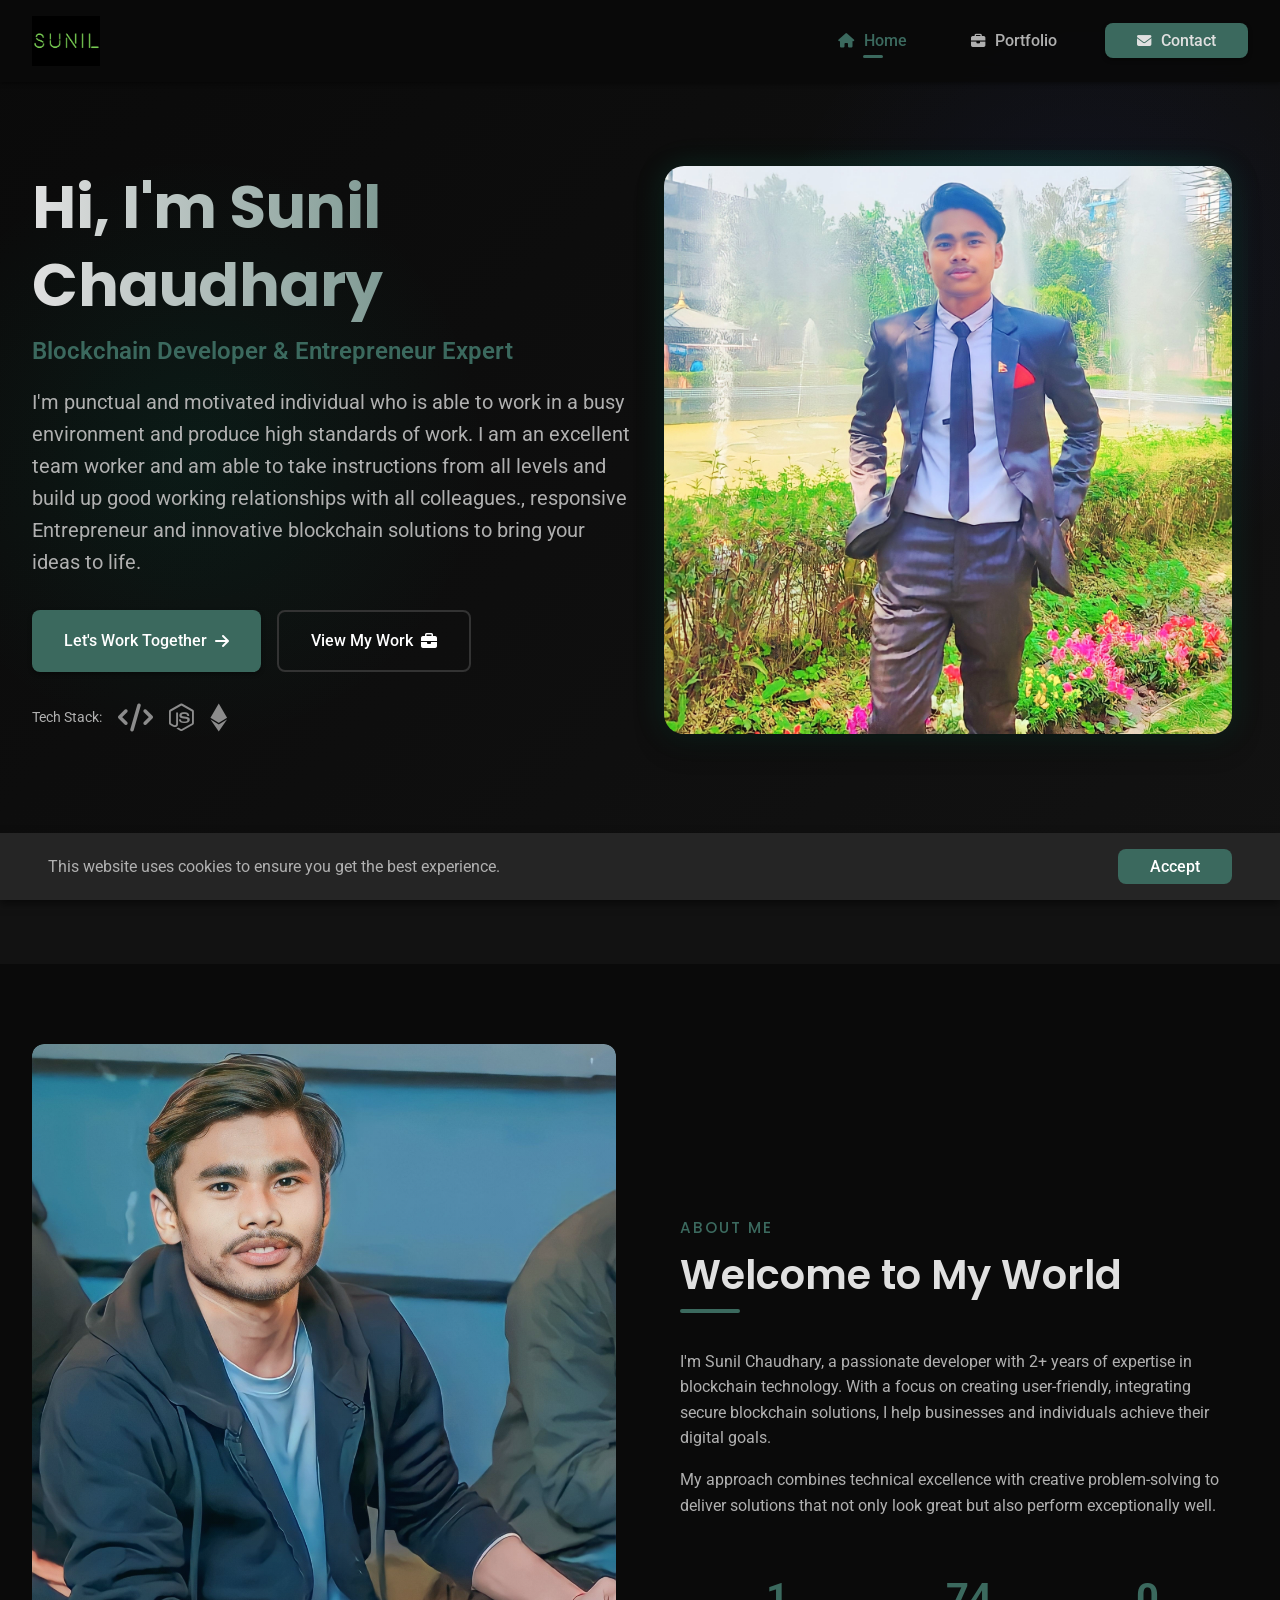
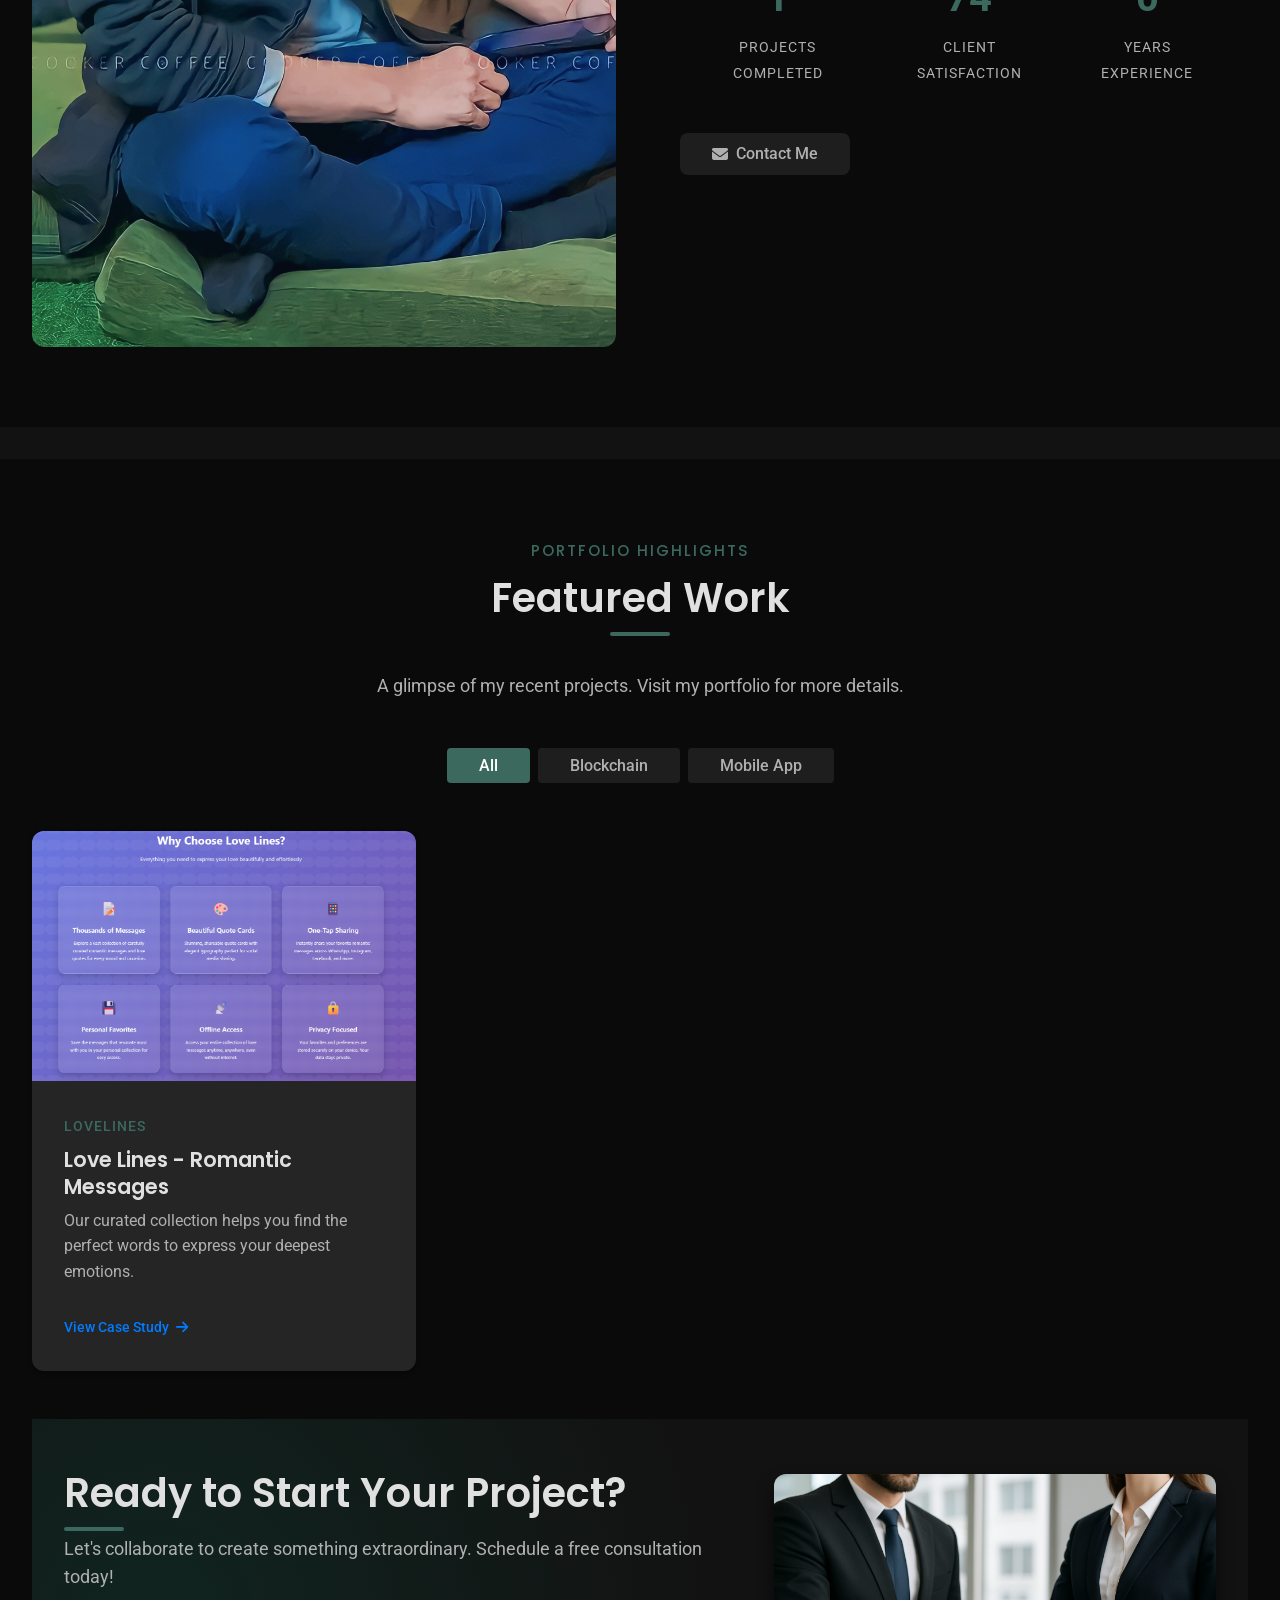
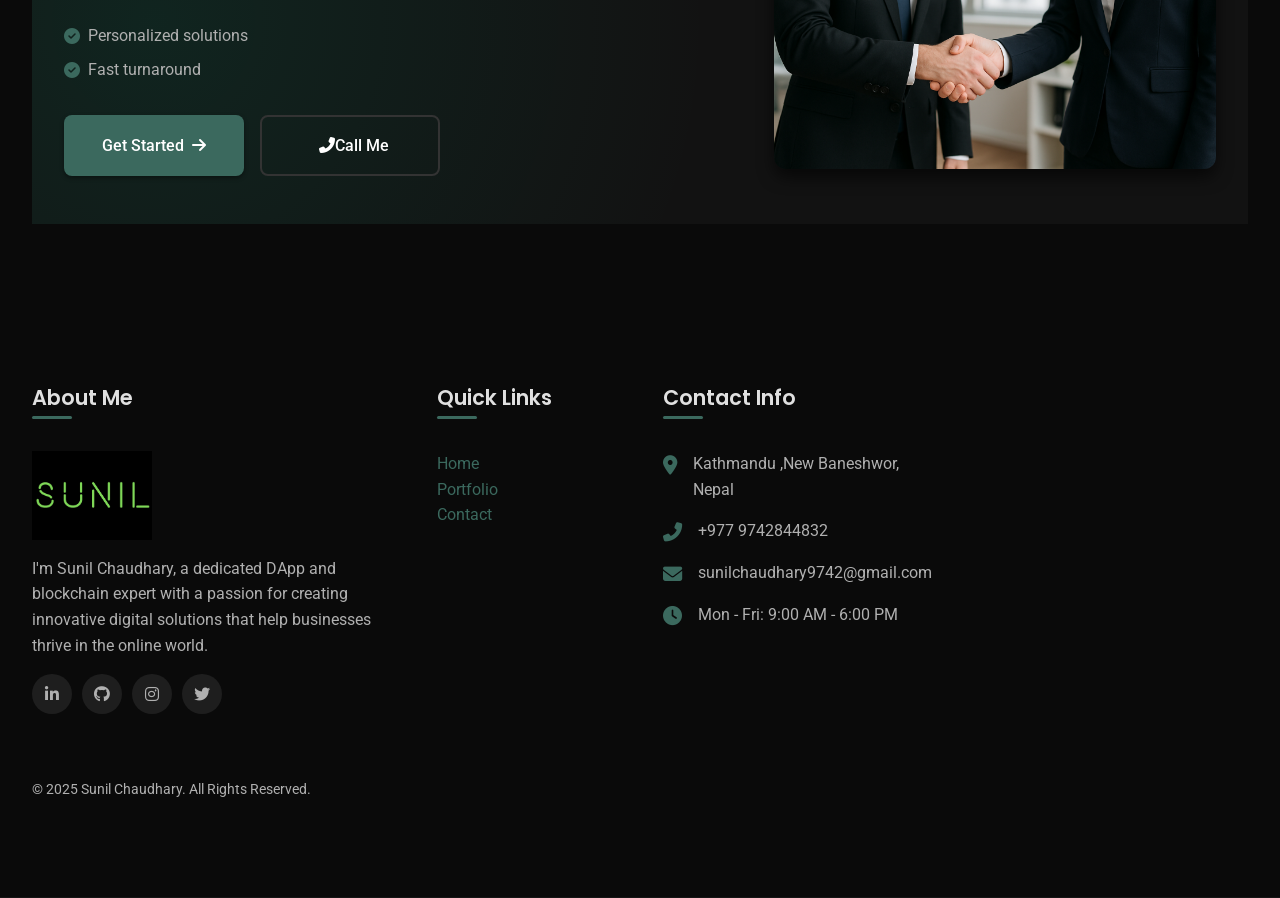
==== commit 394cdf69: "index.html" ====
--- a/index.html
+++ b/index.html
@@ -15,7 +15,7 @@
     <!-- SEO Meta Tags -->
     <meta name="title" content="Sunil Chaudhary - Entrepreneur & Blockchain Developer ">
     <meta name="description" content="Looking for a professional Sunil Chaudhary delivers expert blockchain solutions with 2+ years experience. Specializing in responsive design, smart contracts for businesses worldwide. Hire a skilled developer today!">
-    <meta name="keywords" content="Sunil Chaudhary, blockchain developer,blockchain integration, , smart contracts, DApps, ">
+    <meta name="keywords" content="Sunil Chaudhary, blockchain developer,blockchain integration, , smart contracts, DApp, ">
     <meta name="author" content="Sunil Chaudhary">
     <meta name="revisit-after" content="6 days">
     <meta name="language" content="English">
@@ -24,10 +24,10 @@
 
      <!-- Open Graph / Facebook -->
    <meta property="og:title" content="Sunil Chaudhary Entrepreneur & Blockchain Developer">
-    <meta property="og:description" content="Sunil Chaudhary offers professional app development and blockchain solutions with 2+ years of experience. Specializing in responsive design, smart contracts, .">
+    <meta property="og:description" content="Sunil Chaudhary offers professional Dapp development and blockchain solutions with 2+ years of experience. Specializing in responsive design, smart contracts, .">
     <meta property="og:type" content="appsite">
     <meta property="og:url" content="https://www.linkedin.com/in/sunil-chaudhary-114801278/">
-    <meta property="og:image" content="https:/sunilchaudhary3.com.np/image.jpg">
+    <meta property="og:image" content="https:/sunilchaudhary/image.jpg">
     <meta property="og:image:width" content="1200">
     <meta property="og:image:height" content="630">
     <meta property="og:site_name" content="Sunil Chaudhary Dapp Development">
@@ -36,11 +36,11 @@
 
     <!-- Twitter -->
     <meta name="twitter:card" content="summary_large_image">
-    <meta name="twitter:site" content="@sunil3chaudhary">
+    <meta name="twitter:site" content="@sunilchaudhary">
       <meta property="twitter:url" content="https://x.com/sunil3chaudhary">
-    <meta name="twitter:creator" content="@sunil3chaudhary">
+    <meta name="twitter:creator" content="@sunilchaudhary">
     <meta name="twitter:title" content="Sunil Chaudhary - Expert Dapp & Blockchain Developer">
-       <meta property="twitter:description" content="Sunil Chaudhary offers professional app development and blockchain solutions. Explore my portfolio,  and contact me for custom projects.">
+       <meta property="twitter:description" content="Sunil Chaudhary offers professional Dapp development and blockchain solutions. Explore my portfolio,  and contact me for custom projects.">
     <meta name="twitter:image" content="image/logo.png">
 
 
@@ -74,9 +74,9 @@
     {
       "@context": "https://www.linkedin.com/in/sunil-chaudhary-114801278/",
       "@type": "ProfessionalService",
-      "name": "Sunil Chaudhary app Development",
+      "name": "Sunil Chaudhary Dapp Development",
       "image": "https://www.linkedin.com/in/sunil-chaudhary-114801278/",
-      "url": "https://sunilchaudhary3.com.np/",
+      "url": "https://sunilchaudhary/",
       "telephone": "+977 9742844832",
       "address": {
         "@type": "PostalAddress",
@@ -308,7 +308,7 @@
                         <h3 class="widget-title">About Me</h3>
                         <div class="widget-content">
                             <img src="image/logo.png" alt="Sunil Chaudhary Logo" width="120" height="40" class="footer-logo">
-                            <p>I'm Sunil Chaudhary, a dedicated DApps and blockchain expert with a passion for creating innovative digital solutions that help businesses thrive in the online world.</p>
+                            <p>I'm Sunil Chaudhary, a dedicated DApp and blockchain expert with a passion for creating innovative digital solutions that help businesses thrive in the online world.</p>
                             <div class="social-links">
                                 <a href="https://www.linkedin.com/in/sunil-chaudhary-114801278/" target="_blank" rel="noopener noreferrer" aria-label="LinkedIn"><i class="fab fa-linkedin-in"></i></a>
                                 <a href="https://github.com/sunilchaudhary97" target="_blank" rel="noopener noreferrer" aria-label="GitHub"><i class="fab fa-github"></i></a>
